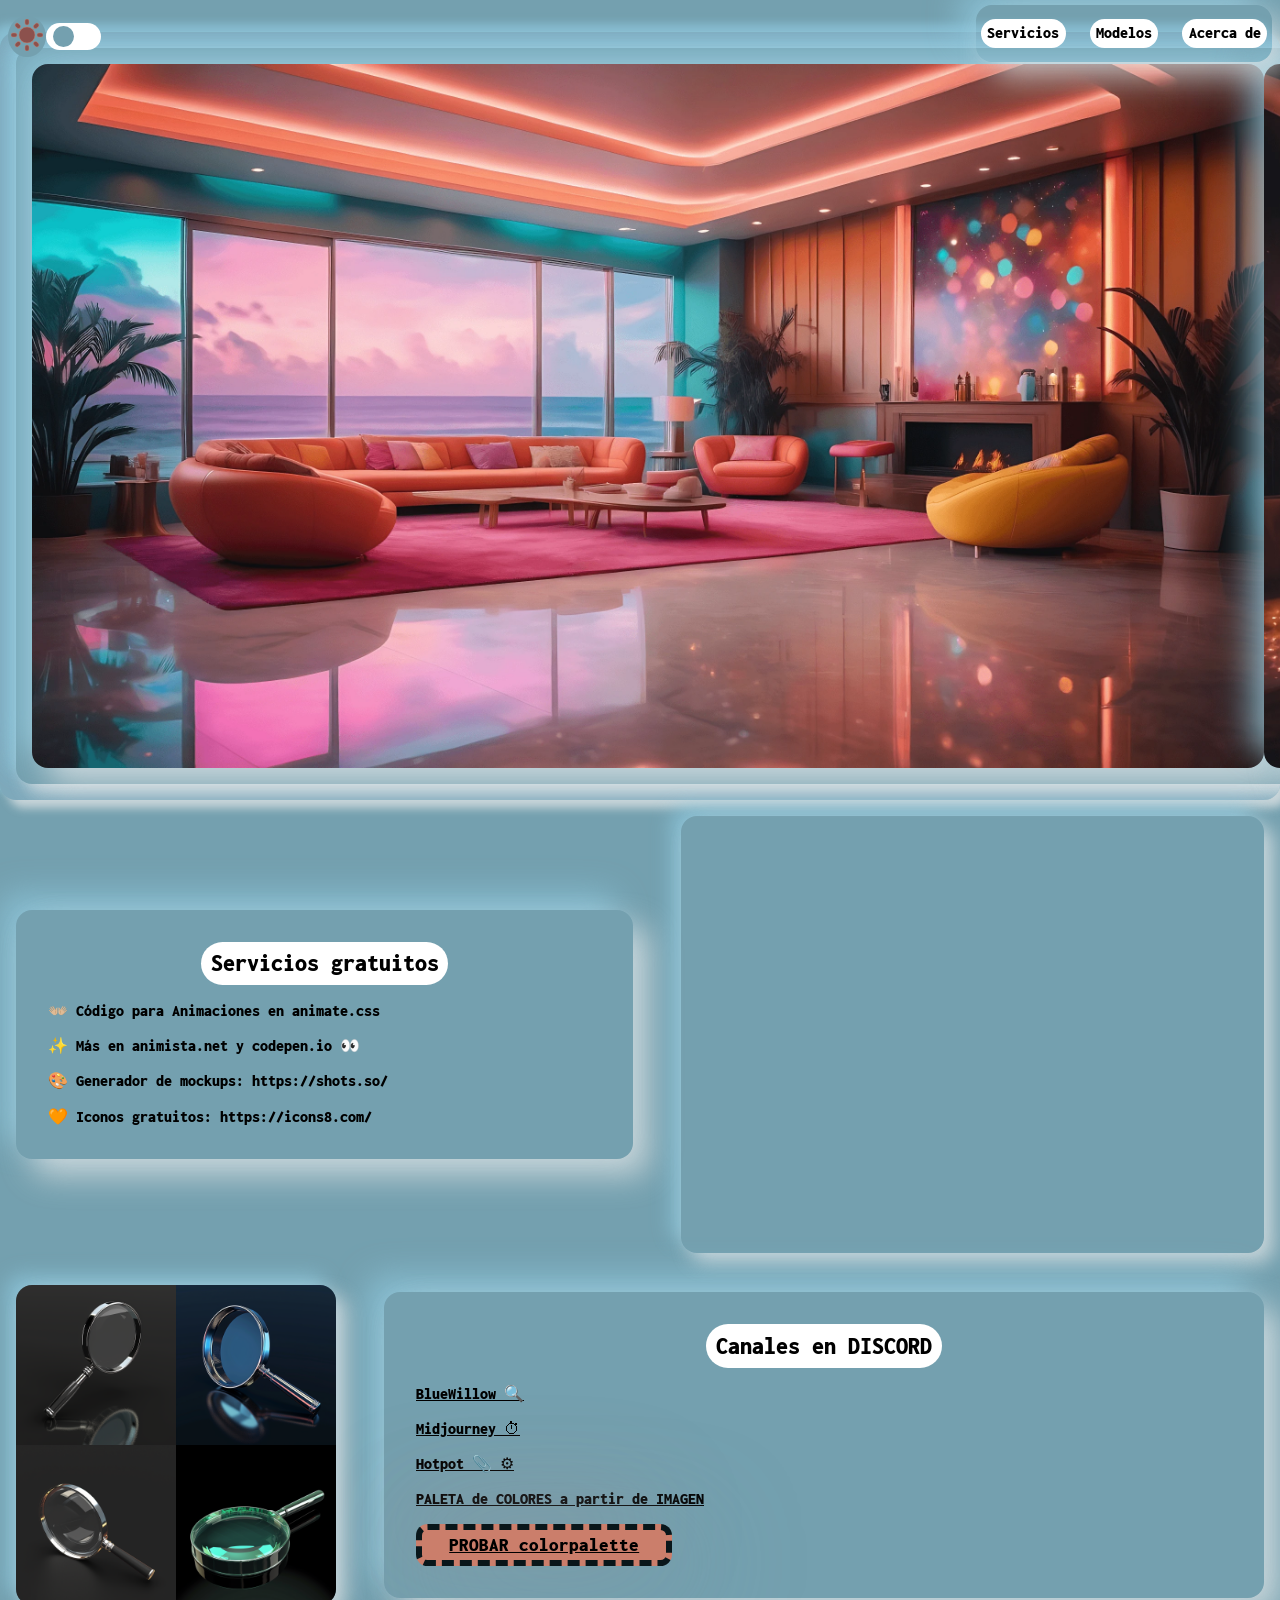
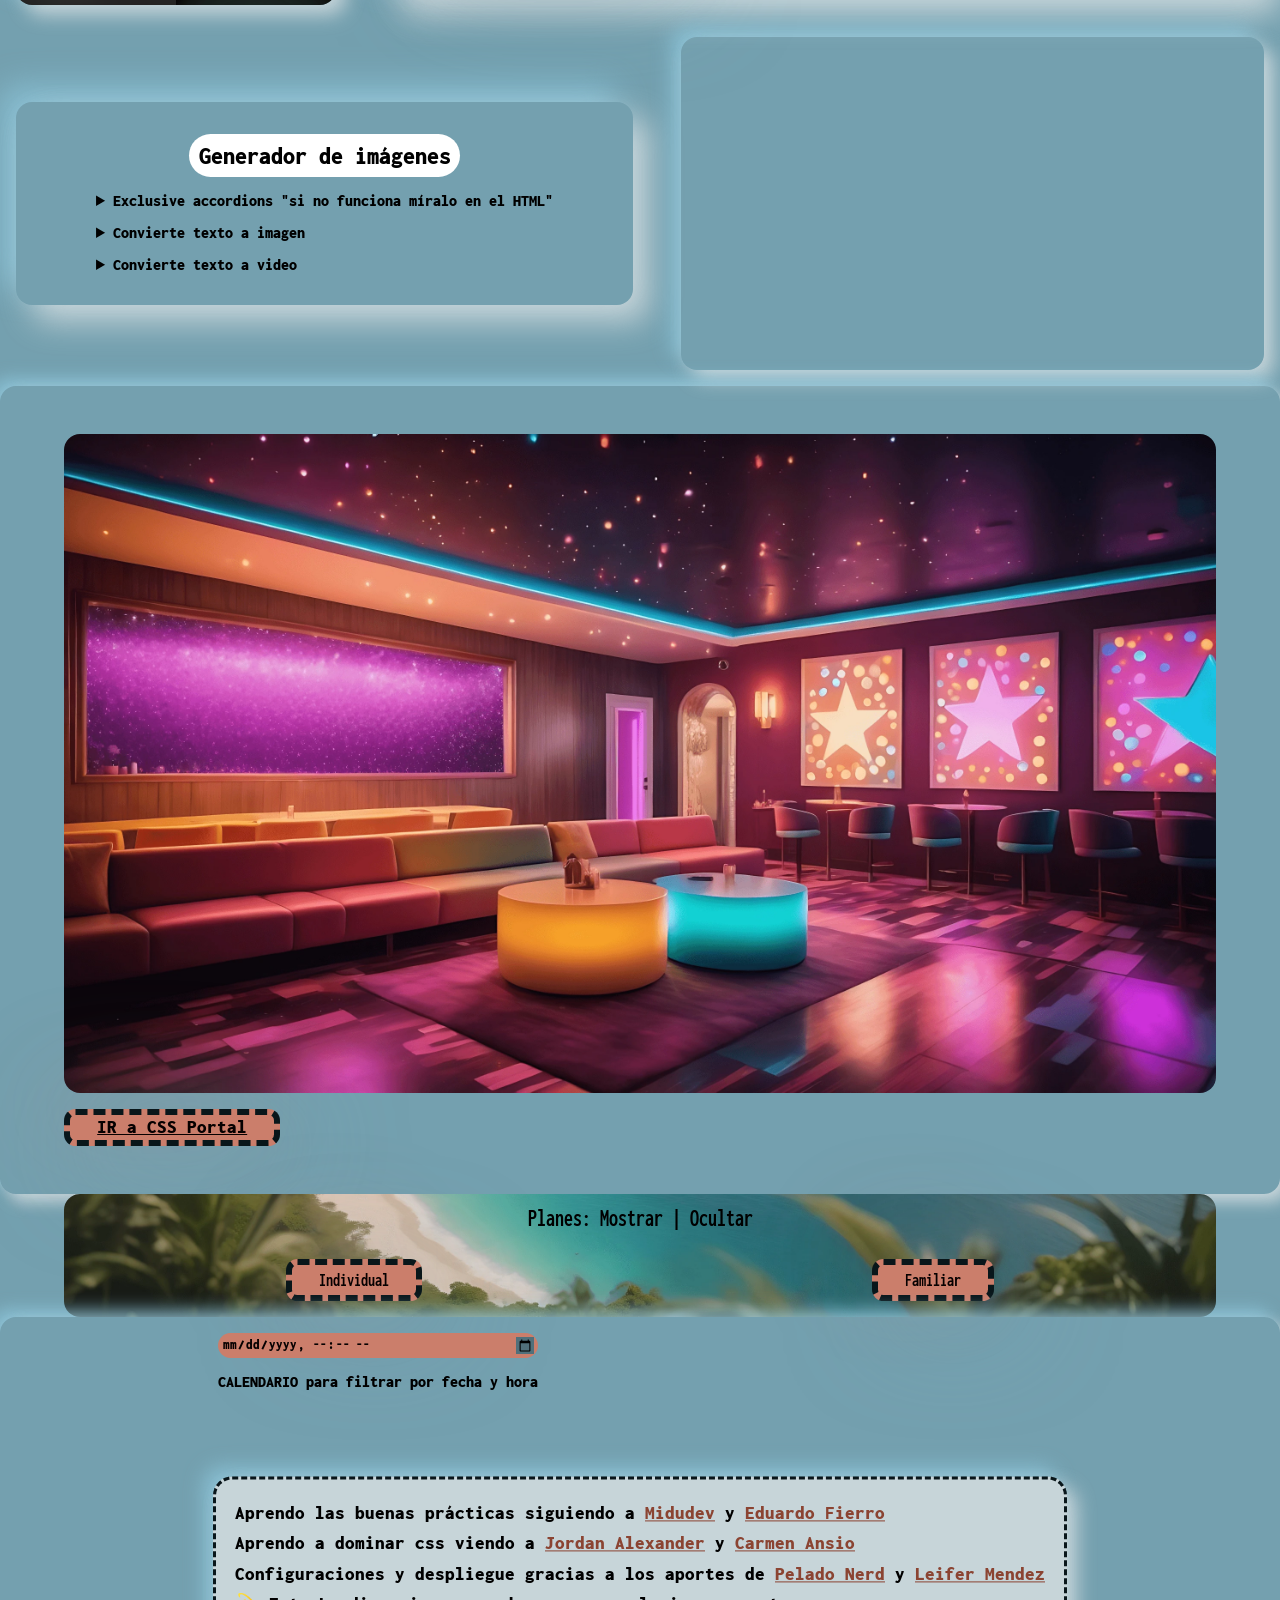
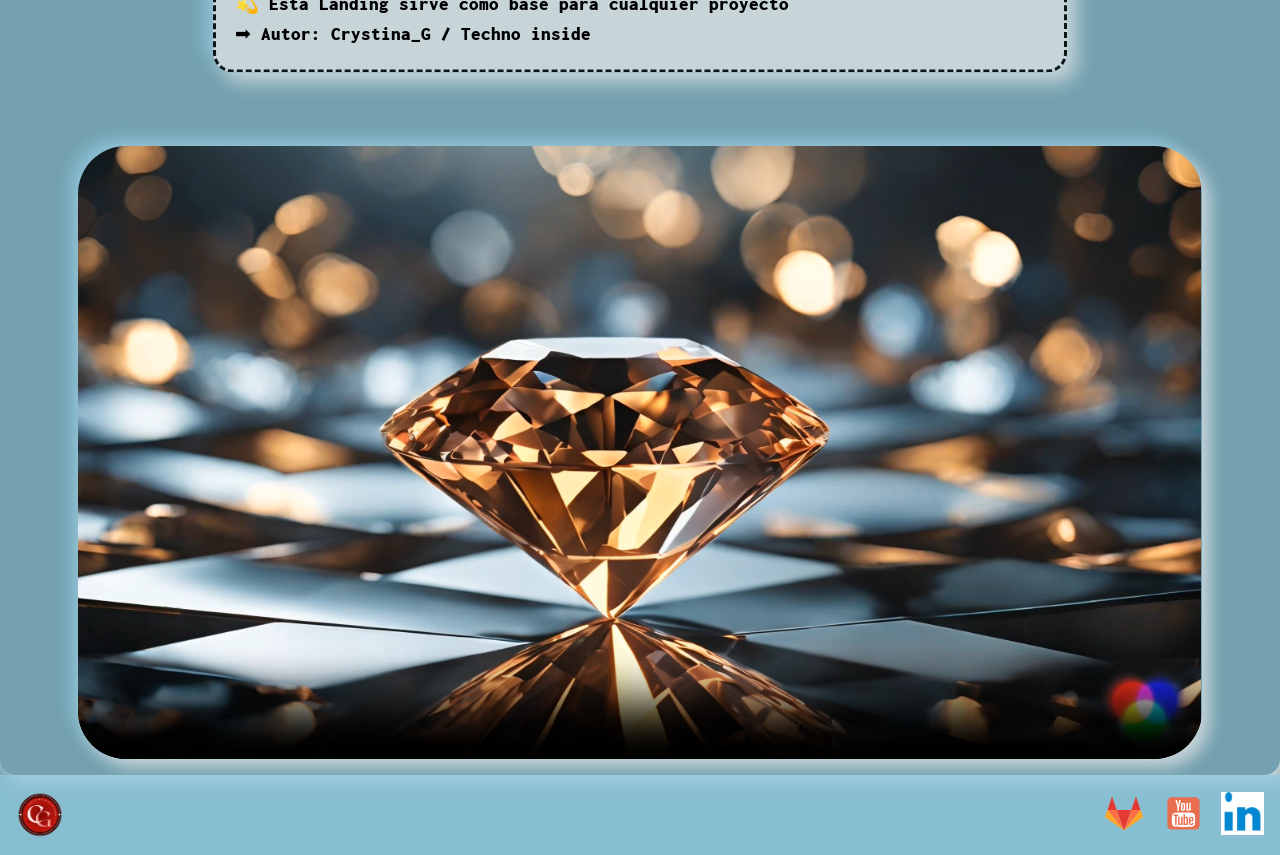
==== public/index.html @ fba21dc2 "cambiando formato de video" ====
<!DOCTYPE html>
<html lang="es" data-theme="light">

<head>
    <meta charset="UTF-8">
    <meta name="viewport" content="width=device-width, initial-scale=1.0">
    <!--Buscar etiquetas meta para visualizaciones en redes sociales-->
    <title>Landing Dockerizada</title>
    <!--Si tienes fuentes que son críticas para el rendimiento de la página,Si estás utilizando fuentes hospedadas en un dominio diferente o proporcionadas por un servicio de CDN,para Fuentes Grandes o Muchas Fuentes: 
    -- AGREGA esta línea con las modificaciones correspondientes:
    <link rel="preload" href="/fonts/Inconsolata-Black.woff2" as="font" type="font/woff2" crossorigin="anonymous">-->
    <link rel="icon" type="image/png" href="./assets/logoCG.png">
    <link rel="stylesheet" href="./css/style.css">
    <script>
        const storageTheme = localStorage.getItem('theme');
        const systemColorScheme = window.matchMedia('(prefers-color-scheme: dark)').matches ? 'dark' : 'light';

        const newTheme = localStorage.getItem('theme') || (window.matchMedia('(prefers-color-scheme: dark)').matches ? 'dark' : 'light');

        document.documentElement.setAttribute('data-theme', newTheme);
    </script>
</head>

<body>
    <header class="header">
        <main class="theme">
            <div class="main">
                <figure class="main__light">
                    <img id="sun" src="./assets/sun.svg" alt="Modo claro">
                </figure>
                <figure class="main__dark">
                    <img id="moon" src="./assets/moon.svg" alt="Modo oscuro">
                </figure>
            </div>
            <div class="main__switcher">
                <input type="checkbox" class="main__check">
                <div class="main__option"></div>
            </div>
        </main>
        <input type="checkbox" name="Menu" id="menu-button-check">
        <label for="menu-button-check">≡</label>
        <nav class="menu">
            <ul class="menu-lateral">
                <li class="menu-lateral__item">
                    <a href="#servicios" class="nav__link">Servicios</a>
                </li>
                <li class="menu-lateral__item">
                    <a href="#modelos" class="nav__link">Modelos</a>
                </li>
                <li class="menu-lateral__item">
                    <a href="#creditos" class="nav__link">Acerca de</a>
                </li>
            </ul>
        </nav>
    </header>
    <section class="intro" id="inicio">
        <div class="carrousel">
            <div class="carrousel__container">
                <img src="./assets/salalounge.webp" loading="lazy" title="Foto generada con IA" alt="Foto 1A"
                    class="img">
                <img src="./assets/salalounge1.webp" loading="lazy" title="Foto generada con IA" alt="Foto IA"
                    class="img">
            </div>
        </div>
    </section>
    <section class="servicios" id="servicios">
        <div class="servicios__text">
            <h2 class="servicios__title">Servicios gratuitos</h2>
            <ul class="servicios__ul">
                <li>&#128080;&#127996; Código para Animaciones en animate.css</li>
                <li>&#x2728; Más en animista.net y codepen.io &#128064;</li>
                <li>&#127912; Generador de mockups: https://shots.so/</li>
                <li>&#x1F9E1; Iconos gratuitos: https://icons8.com/</li>
            </ul>
        </div>
        <figure class="servicios__figure">
            <img src="./assets/isla.webp" class="servicios__img" data-animation="appear"
                title="Foto generada con hotpot" alt="Mockup">
        </figure>
    </section>
    <section class="servicios servicios--reverse">
        <div class="servicios__text">
            <h2 class="servicios__title">Canales en DISCORD</h2>
            <ul class="servicios__ul">
                <li class="servicios__li"><a href="https://discord.gg/EYY7yMsk" target="_blank"
                        rel="noopener noreferrer">BlueWillow &#x1F50D;</a></li>
                <li class="servicios__li"><a href="http://discord.gg/midjourney" target="_blank"
                        rel="noopener noreferrer">Midjourney &#x23F1;</a></li>
                <li class="servicios__li"><a href="http://hotpot.ai/art-generator" target="_blank"
                        rel="noopener noreferrer">Hotpot &#x1F4CE; &#x2699;</a></li>
                <li class="deco__li">PALETA de COLORES a partir de IMAGEN</li>
                <button class="servicios__li planes__boton"><a href="https://colorpalette.imageonline.co/es/"
                        target="_blank">PROBAR
                        colorpalette</a></button>
            </ul>
        </div>
        <figure class="servicios__figure reducida">
            <img src="assets/lupa.webp" class="servicios__img" data-animation="up" alt="Lounge site">
            <figcaption class="tooltip-text">Imagen generada con BlueWillow</figcaption>
        </figure>
    </section>
    <section class="servicios">
        <div class="servicios__text">
            <h2 class="servicios__title">Generador de imágenes</h2>
            <!--details:name es soportado a partir de Chrome 120, Opera 106, Android 120 y otros que puedes consultar en "Can I use"-->
            <div class="exclusive">
                <details name="ia">
                    <summary>Exclusive accordions "si no funciona míralo en el HTML"</summary>
                    Chequear compatibilidad en <br> https://caniuse.com/?search=details%20%3D%20name
                </details>
                <details name="ia">
                    <summary>Convierte texto a imagen</summary>
                    con https://wepik.com/es/ (Créditos limitados en plan free)
                </details>
                <details name="ia">
                    <summary>Convierte texto a video</summary>
                    con InVideo (NO tiene buena compatibilidad con Firefox)
                </details>
            </div>
        </div>
        <figure class="servicios__figure">
            <img src="assets/salalounge3.webp" class="servicios__img" data-animation="show"
                title="Foto generada con wepik" alt="Tramites">
        </figure>
    </section>
    <section class="self" id="modelos">
        <div class="self__grid">
            <img src="assets/salalounge2.webp" alt="Imagen creada con wepik">
            <p class="self__text">CSS Portal es un recurso para generar Clip-Path y lograr un efecto como este</p>
            <p><a class="planes__boton" href="https://www.cssportal.com/css-clip-path-generator/" target="_blank"
                    rel="noopener noreferrer">IR a CSS Portal
                </a></p>
        </div>
    </section>
    <section class="planes" id="planes">
        <h2 class="planes__titulo">Planes: Mostrar | Ocultar</h2>
        <div class="planes__seleccion">
            <button class="planes__boton individual" data-plan="individual"
                title="VER Planes Individuales">Individual</button>
            <button class="planes__boton familiar" data-plan="familiar" title="VER Planes Familiares">Familiar</button>
        </div>
        <div class="planes__contenedor" id="individual">
            <div class="plan">
                <h2 class="plan__titulo">Plan Mínimo</h2>
                <ul class="plan__lista">
                    <li class="plan__item">$XXX</li>
                    <li class="plan__item">Vigencia</li>
                    <li class="plan__item">Ingreso</li>
                </ul>
            </div>
            <div class="plan">
                <h2 class="plan__titulo">Plan Intermedio</h2>
                <ul class="plan__lista">
                    <li class="plan__item">$XXX</li>
                    <li class="plan__item">Vigencia</li>
                    <li class="plan__item">Ingreso</li>
                </ul>
            </div>
        </div>
        <div class="planes__contenedor" id="familiar">
            <div class="plan">
                <h2 class="plan__titulo">Plan A</h2>
                <ul class="plan__lista">
                    <li class="plan__item">$XXX</li>
                    <li class="plan__item">Vigencia</li>
                    <li class="plan__item">Ingreso</li>
                </ul>
            </div>
            <div class="plan">
                <h2 class="plan__titulo">Plan B</h2>
                <ul class="plan__lista">
                    <li class="plan__item">$XXX</li>
                    <li class="plan__item">Vigencia</li>
                    <li class="plan__item">Ingreso</li>
                </ul>
            </div>
        </div>
    </section>
    <section class="creditos" id="creditos">
        <div class="creditos__contenido">
            <label class="fecha"><input type="datetime-local">CALENDARIO para filtrar por fecha y hora</label>
            <ul class="creditos__about">
                <li>Aprendo las buenas prácticas siguiendo a
                    <strong><a href="https://www.youtube.com/@midulive/featured" target="_blank">Midudev</a></strong> y
                    <strong><a href="https://www.youtube.com/@EduardoFierroPro/videos" target="_blank">Eduardo
                            Fierro</a></strong>
                </li>
                <li>Aprendo a dominar css viendo a
                    <strong><a href="https://www.youtube.com/@AlexCGDesign" target="_blank">Jordan
                            Alexander</a></strong> y
                    <strong><a href="https://www.youtube.com/@CarmenAnsio" target="_blank">Carmen Ansio</a></strong>
                </li>
                <li>Configuraciones y despliegue gracias a los aportes de
                    <strong><a href="https://www.youtube.com/@PeladoNerd" target="_blank">Pelado Nerd</a></strong> y
                    <strong><a href="https://www.youtube.com/@LeiferMendez" target="_blank">Leifer Mendez</a></strong>
                </li>
                <li>&#x1F4AB; Esta Landing sirve como base para cualquier proyecto</li>
                <li>&#10145; Autor: Crystina_G / Techno inside</li>
            </ul>
        </div>
        <div class="creditos__video" title="Video creado con IA">
            <video class="video" src="./assets/runway.webm" autoplay controls></video>
        </div>
    </section>
    <footer class="pie">
        <div class="pie__contain">
            <div class="pie__logo">
                <img src="./assets/logoCG.png" alt="logo" title="MiLogo">
            </div>
            <!--Noten como CAMBIA la animación al ejecutarse en FIREFOX y Chrome, compara tiempos de carga, modo claro y oscuro y detección de fuentes entre otros-->
            <div class="pie__text">
                <h2>Ngnix-Docker</h2>
            </div>
            <div class="pie__redes">
                <a href="https://gitlab.com/crystinagonz/layoutbase.git" target="_blank" rel="noopener noreferrer">
                    <img src="./assets/icons8-gitlab.svg" title="VER REPO" alt="gitlab">
                </a>
                <a href="https://www.youtube.com/channel/UCk8LWXwUU3iu9NSj6bPn7zA" target="_blank"
                    rel="noopener noreferrer">
                    <img src="./assets/icons8-youtube.svg" title="Canal" alt="youtube">
                </a>
                <a href="https://www.linkedin.com/in/crystina-g-cristina-gonzalez-9337b0233/" target="_blank"
                    rel="noopener noreferrer">
                    <img src="./assets/icons8-linkedin.gif" title="Perfil" alt="linkedin">
                </a>
            </div>
        </div>
    </footer>
    <script defer src="./js/index.js"></script>
</body>

</html>
---- public/css/style.css ----
@font-face {
  font-display: swap;
  font-family: 'Inconsolata-Black';
  src: url('../fonts/Inconsolata-Black.woff2') format('woff2');
}

@font-face {
  font-display: swap;
  font-family: 'Inconsolata-CondensedBold';
  src: url('../fonts/Inconsolata-CondensedBold.woff2') format('woff2');
}

:root {
  --marcado: #739FAE;
  --boton-color: #020101;
  --boton-background-color: #CB7E6B;
  --boton-gradient-start: #51707b;
  --boton-gradient-end: hsla(195 27% 57% / 20%);
  --boton-box-shadow: 1.25rem 1rem 6.5rem hsl(195 27% 57% / 60%),
    -1.25rem -1.25rem 6.5rem hsl(12 48% 61% / 30%);
  --boton-width: fit-content;
  --boton-padding: .3rem 1.7rem;
  --boton-margin: auto;
  --boton-border-radius: .6em;
  --boton-overflow: hidden;
  --boton-transition: background-position .1s;
  --boton-font-size: 1.2em;
  --boton-font-weight: 900;
  --boton-cursor: pointer;
}

* {
  margin: 0;
  padding: 0;
  border: 0;
  box-sizing: border-box;
  min-width: 0;
}

html {
  scroll-behavior: smooth;
}

@supports (accent-color: var(--marcado)) {
  :root {
    accent-color: var(--marcado);
  }
}

:root[data-theme="dark"] {
  --show-sun: none;
  --show-moon: block;
  --bg-color: hsl(12, 100%, 1%);
  --text-color: hsl(12, 0%, 100%);
  --animation-moon: show 4s alternate infinite both;
  --transform-option: translate(100%);
  --color-switcher: hsl(12, 47%, 37%);
  --color-active: hsl(195, 27%, 57%);
  --borde: hsl(12, 48%, 61%);
  --sombra-ppal: hsl(195 27% 17% / 70%);
  --sombra-sec: hsl(195 47% 17% / 50%);
}

:root[data-theme="light"] {
  --show-sun: block;
  --show-moon: none;
  --bg-color: hsl(195, 27%, 57%);
  --text-color: hsl(12, 0%, 0%);
  --animation-sun: rotate 15s linear infinite;
  --color-switcher: hsla(195, 0%, 100%);
  --color-active: hsl(12, 48%, 61%);
  --borde: hsl(195 47% 7%);
  --sombra-ppal: hsla(195, 0%, 92%, .7);
  --sombra-sec: hsla(195, 55%, 72%, 0.7);
}

body {
  display: flex;
  flex-direction: column;
  font-family: 'Inconsolata-Black';
  font-size: clamp (1rem, 2.5vw, 2rem);
  font-weight: 400;
  line-height: 1em;
  width: 100vw;
  background-color: var(--bg-color);
  color: var(--text-color);
  -webkit-hyphens: auto;
  hyphens: auto;
  font-smooth: always;
  -webkit-font-smoothing: antialiased;
  -moz-osx-font-smoothing: grayscale;
  transition: .5s background-color, color .5s;
  position: relative;
  scrollbar-color: rgba(203, 127, 108, 0.471) hsla(12, 48%, 61%);
  overflow-x: hidden;
}

body::after {
  content: url('https://cdn.pixabay.com/photo/2022/05/04/14/19/network-7174082_1280.png');
  position: fixed;
  bottom: 14rem;
  width: 100%;
  height: 100%;
  /* Evita que el pseudo-elemento interfiera con eventos del ratón */
  pointer-events: none;
  z-index: -2;
  opacity: 0.2;
}

li {
  list-style-type: none;
}

h1,
h2,
h3,
h4 {
  font-family: 'Inconsolata-CondensedBol';
  text-wrap: balance;
  -webkit-hyphens: auto;
  hyphens: auto;
  font-weight: 400;
}

p {
  text-wrap: pretty;
  -webkit-hyphens: auto;
  hyphens: auto;
  font-size: 1rem;
}

::selection {
  background-color: var(--bg-header);
  color: var(--text-color);
}

input,
textarea,
select {
  font-family: inherit;
  -webkit-hyphens: auto;
  hyphens: auto;
  background-color: transparent;
  display: block;
}

/*Buscar efectos de sombras en neumorphism.io*/
.header {
  display: flex;
  justify-content: space-between;
  align-items: center;
  position: fixed;
  width: 100%;
  height: auto;
  z-index: 1;
  padding-top: 1em;
}

.theme {
  display: flex;
  align-items: center;
  justify-content: flex-start;
  max-width: fit-content;
  padding-left: .5em;
  transition: 0.5s;
}

.main {
  display: grid;
  align-content: center;
  background-color: var(--bg-color);
  padding: .2em;
  border-radius: 50%;
  -webkit-border-radius: 50%;
  -moz-border-radius: 50%;
  -ms-border-radius: 50%;
  -o-border-radius: 50%;
}

#sun {
  animation: var(--animation-sun, none);
  transform-box: fill-box;
  transform-origin: center;
  max-width: 2rem;
}

.main__light,
.main__dark {
  display: flex;
  width: 100%;
  margin: 0 auto;
}

.main__light {
  display: var(--show-sun);
}

.main__dark {
  display: var(--show-moon);
}

#moon {
  animation: blink-animation 3s infinite;
  max-width: 2rem;
}

@keyframes blink-animation {
  0% {
    filter: brightness(1);
  }

  50% {
    filter: brightness(1.7);
    -webkit-filter: brightness(1.7);
  }

  100% {
    filter: brightness(1);
  }
}

.main__switcher {
  width: fit-content;
  margin: 0 auto;
  height: auto;
  padding: .2rem .4rem;
  border-radius: 9em;
  background-color: var(--color-switcher);
  display: grid;
  grid-template-columns: 1fr 1fr;
  position: relative;
  -webkit-border-radius: 9em;
  -moz-border-radius: 9em;
  -ms-border-radius: 9em;
  -o-border-radius: 9em;
}

.main__check {
  position: absolute;
  width: 100%;
  height: 100%;
  z-index: 2;
  opacity: 0;
  cursor: pointer;
}

.main__option {
  width: 1.3rem;
  height: 1.3rem;
  background-color: var(--bg-color);
  border-radius: 50%;
  border: var(--border-option);
  transition: transform .3s;
  transform: var(--transform-option, none);
  -webkit-transition: transform .3s;
  -moz-transition: transform .3s;
  -ms-transition: transform .3s;
  -o-transition: transform .3s;
}

@keyframes rotate {
  100% {
    transform: rotate(360deg);
  }
}

@keyframes show {
  0% {
    opacity: 0;
  }

  100% {
    opacity: 1;
  }
}

#menu-button-check {
  display: none;
}

label[for=menu-button-check]:nth-of-type(1) {
  display: none;
}

@media (max-width: 768px) {
  label[for=menu-button-check]:nth-of-type(1) {
    position: absolute;
    right: 0.5em;
    z-index: 4;
    font-size: 2.7em;
    font-family: inherit;
    font-weight: 700;
    display: inline-block;
  }

  label[for=menu-button-check]:nth-of-type(1):hover {
    cursor: pointer;
  }

  #menu-button-check:checked~.menu {
    animation: show-menu linear 0.3s;
    right: 0.5em;
    -webkit-animation: show-menu linear 0.3s;
  }

  #menu-button-check:checked~label[for=menu-button-check]:nth-of-type(1) {
    color: white;
  }

  .menu {
    display: flex;
    animation: hide-menu linear 0.3s;
    width: 100%;
    height: 100%;
    right: -100%;
    top: 0;
    position: fixed;
    align-items: center;
    justify-content: center;
    -webkit-animation: hide-menu linear 0.3s;
  }

  @keyframes show-menu {
    from {
      right: -100%;
      opacity: 0;
    }

    to {
      right: 0;
      opacity: 1;
    }
  }

  @keyframes hide-menu {
    from {
      right: 0;
      opacity: 1;
    }

    to {
      right: -100%;
      opacity: 0;
    }
  }
}

.menu-lateral {
  position: absolute;
  display: flex;
  flex-direction: column;
  align-items: center;
  width: fit-content;
  right: .5em;
  top: 4em;
  list-style: none;
  z-index: 4;
  gap: 1em;
  transition: all .2s ease-in-out;
  border-radius: 1em;
  padding: .3rem;
  box-shadow: 1em 1em 2em var(--sombra-ppal), -1em -1em 2em var(--sombra-sec), inset 0 0 0 transparent, inset 0 0 0 transparent;
  font-family: inherit;
}

.checkbox__hack:checked~.menu-lateral {
  display: flex;
}

.nav__link {
  color: var(--text-color);
  background-color: var(--color-switcher);
  text-decoration: none;
  padding: .4em;
  border-radius: 1em;
  display: flex;
  height: fit-content;
  -webkit-border-radius: 1em;
  -moz-border-radius: 1em;
  -ms-border-radius: 1em;
  -o-border-radius: 1em;
  transition: all .2s ease-in-out;
  -webkit-transition: all .2s ease-in-out;
  -moz-transition: all .2s ease-in-out;
  -ms-transition: all .2s ease-in-out;
  -o-transition: all .2s ease-in-out;
}

.nav__link:hover {
  background-color: var(--bg-color);
}

@media (min-width: 768px) {
  .menu {
    display: inline-block;
    width: 00%;
  }

  .menu-lateral {
    flex-direction: row;
    justify-content: flex-end;
    width: fit-content;
    height: 100%;
    gap: 1.5em;
    top: .3em;
    right: .5em;
  }

  .menu-lateral__item {
    display: inline-block;
  }
}

.intro {
  display: flex;
  justify-content: center;
  align-items: center;
  padding-top: 1em;
  animation: up .8s ease-in;
}

@keyframes up {
  0% {
    opacity: 0;
  }

  100% {
    opacity: 1;
  }
}

.carrousel {
  position: relative;
  max-width: 100%;
  top: 1em;
  height: fit-content;
  padding: 1em;
  color: var(--text-color);
  transition: all 0.4s ease;
  border-radius: 1em;
  background-color: rgba(179, 214, 249, 0.169);
  box-shadow: .5em .5em .6em var(--sombra-ppal), -.5em -.5em .6em var(--sombra-sec), inset 0 0 0 transparent, inset 0 0 0 transparent;
  overflow: hidden;
  z-index: -1;
  margin-bottom: 1rem;
}

.carrousel__container {
  width: 200%;
  display: flex;
  flex-flow: row nowrap;
  justify-content: space-between;
  align-items: center;
  color: var(--text-color);
  transition: all 0.4s ease;
  border-radius: 1em;
  background-color: var(--bg-color);
  box-shadow: .5em .5em 1em var(--sombra-ppal), -.5em -.5em 1em var(--sombra-sec), inset 0 0 0 transparent, inset 0 0 0 transparent;
  padding: 1em;
  transition: all 0.5s ease ease-in-out;
  animation: desplazamiento 6s infinite;
  -webkit-animation: desplazamiento 6s infinite;
  -webkit-transition: all 0.5s ease ease-in-out;
  -moz-transition: all 0.5s ease ease-in-out;
  -ms-transition: all 0.5s ease ease-in-out;
  -o-transition: all 0.5s ease ease-in-out;
}

@keyframes desplazamiento {
  0% {
    transform: translateX(0%);
  }

  100% {
    transform: translateX(-50%);
    /* Desplazamiento del 50% para mostrar la segunda imagen */
  }
}

.carrousel .img {
  width: calc(100% / 2 - 2em);
  min-height: 10vh;
  color: var(--text-color);
  transition: all 0.4s ease;
  border-radius: 1em;
  background-color: var(--bg-color);
  box-shadow: 1em 1em 2em var(--sombra-ppal), -1em -1em 2em var(--sombra-sec), inset 0 0 0 transparent, inset 0 0 0 transparent;
  flex: 0 0 50%;
}

.servicios {
  display: flex;
  flex-direction: column;
  justify-content: center;
  align-items: center;
  color: var(--text-color);
  transition: all 0.4s ease;
  border-radius: 1em;
  padding: 1em;
  height: 100%;
  width: 100%;
  margin: 0 auto;
  gap: 1rem;
}

.servicios__text {
  display: flex;
  flex-direction: column;
  align-items: center;
  color: var(--text-color);
  transition: all 0.4s ease;
  border-radius: 1em;
  background-color: var(--bg-color);
  box-shadow: 1em 1em 2em var(--sombra-ppal), -1em -1em 2em var(--sombra-sec), inset 0 0 0 transparent, inset 0 0 0 transparent;
  padding: 2rem;
  gap: 1rem;
  width: 100%;
  height: fit-content;
}

.servicios__title {
  background-color: var(--color-switcher);
  padding: .6rem;
  text-align: center;
  font-family: inherit;
  border-radius: 1em;
  line-height: 1em;
  -webkit-border-radius: 1em;
  -moz-border-radius: 1em;
  -ms-border-radius: 1em;
  -o-border-radius: 1em;
}

.servicios__ul {
  display: flex;
  flex-direction: column;
  justify-content: center;
  gap: .9em;
  text-wrap: pretty;
  width: 100%;
  line-height: 1.3em;
  margin: 0 auto;
}

.servicios__li a {
  color: var(--text-color);
}

.deco__li {
  text-decoration: underline;
}

.reducida {
  max-width: 20rem;
  display: inline-block;
  position: relative;
  justify-self: center;
}

.tooltip-text {
  display: none;
  position: absolute;
  background-color: var(--marcado);
  color: var(--boton-color);
  font-weight: var(--boton-font-weight);
  padding: .3rem;
  border-radius: 1em;
  -webkit-border-radius: 1em;
  -moz-border-radius: 1em;
  -ms-border-radius: 1em;
  -o-border-radius: 1em;
  top: 9rem;
}

.reducida:hover {
  .tooltip-text {
    display: block;
  }
}

.exclusive {
  display: flex;
  flex-direction: column;
  gap: 1em;
}

details {
  display: flex;
  line-height: 1em;
  border-radius: 1em;
  -webkit-border-radius: 1em;
  -moz-border-radius: 1em;
  -ms-border-radius: 1em;
  -o-border-radius: 1em;
  transition: all .3s ease-in-out;
  -webkit-transition: all .3s ease-in-out;
  -moz-transition: all .3s ease-in-out;
  -ms-transition: all .3s ease-in-out;
  -o-transition: all .3s ease-in-out;
}

details[open] {
  box-shadow: 0.6em 0.6em 1.2em var(--sombra-ppal), -0.6em -0.6em 1.2em var(--sombra-sec), inset 0 0 0 transparent, inset 0 0 0 transparent;
}

details[close] {
  box-shadow: 1.2em 0.6em 0.6em var(--sombra-ppal), -1.2em -0.6em 0.6em var(--sombra-sec), inset 0 0 0 transparent, inset 0 0 0 transparent;
}

.servicios__figure {
  display: flex;
  justify-content: center;
  align-items: center;
  width: 100%;
  height: fit-content;
  transition: all 0.4s ease;
  border-radius: 1em;
  box-shadow: 0.6em 0.6em 1.2em var(--sombra-ppal), -0.6em -0.6em 1.2em var(--sombra-sec), inset 0 0 0 transparent, inset 0 0 0 transparent;
}

.servicios__img {
  width: 100%;
  display: flex;
  justify-self: center;
  border-radius: 1em;
}

[data-animation="appear"] {
  opacity: 0;
  transform: translateY(100deg);
  transition: .3s ease-in .3s;
  --opacity: 1;
  --transform: translateY(0);
  -webkit-transform: translateY(100deg);
  -moz-transform: translateY(100deg);
  -ms-transform: translateY(100deg);
  -o-transform: translateY(100deg);
  -webkit-transition: .3s ease-in .3s;
  -moz-transition: .3s ease-in .3s;
  -ms-transition: .3s ease-in .3s;
  -o-transition: .3s ease-in .3s;
}

[data-animation="show"] {
  opacity: 0;
  transform: scale(0);
  transition: .3s ease-in .3s;
  --opacity: 1;
  --transform: scale(1);
  -webkit-transition: .3s ease-in .3s;
  -moz-transition: .3s ease-in .3s;
  -ms-transition: .3s ease-in .3s;
  -o-transition: .3s ease-in .3s;
}

[data-animation="up"] {
  opacity: 0;
  transform: translateY(100%);
  transition: .3s ease-in .3s;
  --opacity: 1;
  --transform: translateY(0);
  -webkit-transition: .3s ease-in .3s;
  -moz-transition: .3s ease-in .3s;
  -ms-transition: .3s ease-in .3s;
  -o-transition: .3s ease-in .3s;
}

.unset {
  opacity: var(--opacity);
  transform: var(--transform);
}

@media (min-width: 780px) {
  .servicios {
    flex-direction: row;
    gap: 3rem;
  }

  .servicios__figure {
    max-width: 50%;
  }

  .servicios--reverse {
    flex-direction: row-reverse;
  }

  .reducida {
    max-width: 20em;
  }
}

.self {
  transition: all 0.4s ease;
  border-radius: 1em;
  box-shadow: .5em .5em 1em var(--sombra-ppal), -.5em -.5em 1em var(--sombra-sec), inset 0 0 0 transparent, inset 0 0 0 transparent;

}

.self__grid {
  display: grid;
  grid-template-columns: 1fr;
  grid-template-rows: 1fr;
  min-height: 60%;
  max-width: 90%;
  margin: 3em auto;
}

.self__grid:hover .self__text {
  clip-path: circle(150% at top left);
}

.self__grid img {
  width: 100%;
  grid-column: 1/2;
  grid-row: 1/2;
  border-radius: 1em;
  -webkit-border-radius: 1em;
  -moz-border-radius: 1em;
  -ms-border-radius: 1em;
  -o-border-radius: 1em;
}

.self__grid p {
  margin-top: 1em;
}

.self__text {
  grid-column: 1/2;
  grid-row: 1/2;
  line-height: 1.3em;
  padding: 0 2.7em;
  background-color: var(--sombra-ppal);
  display: grid;
  place-items: center;
  clip-path: circle(0 at top left);
  transition: clip-path .6s;
  -webkit-transition: clip-path .6s;
  -moz-transition: clip-path .6s;
  -ms-transition: clip-path .6s;
  -o-transition: clip-path .6s;
}

@media (min-width: 577px) {
  .self__text {
    font-size: 1.9em;
  }
}

.planes {
  display: grid;
  grid-template-rows: 1fr;
  grid-template-columns: auto;
  justify-items: center;
  gap: 1em;
  font-family: 'Inconsolata-CondensedBold';
  font-size: inherit;
  color: #000;
  transition: all 0.4s ease;
  border-radius: 1em;
  background-image: url(../assets/isla0.webp);
  background-position: bottom;
  background-size: cover;
  width: 90%;
  height: auto;
  padding-bottom: 1em;
  margin: 0 auto;
}

.planes__titulo {
  padding: .7rem;
  line-height: 1.1;
  font-family: inherit;
}

.planes__seleccion {
  display: flex;
  justify-content: space-around;
  align-items: center;
  width: 100%;
  gap: .3em;
  margin: 0 auto;
}

.planes__boton {
  display: block;
  border-radius: var(--boton-border-radius);
  border: 6px dashed var(--borde);
  background-color: var(--boton-background-color);
  box-shadow: var(--boton-box-shadow);
  width: var(--boton-width);
  padding: var(--boton-padding);
  overflow: var(--boton-overflow);
  color: #060000;
  font-family: inherit;
  font-size: var(--boton-font-size);
  font-weight: var(--boton-font-weight);
  transition: var(--boton-transition);
  cursor: var(--boton-cursor);
}

.planes__boton:hover {
  background: linear-gradient(to right, var(--boton-gradient-start) 0%, var(--boton-gradient-end) 100%);
  background-size: 200% 100%;
  background-position: -100% 0;
  color: var(--boton-color);
}

.planes__boton:hover::after {
  background-position: 100% 0;
}

.planes__contenedor {
  display: grid;
  grid-template-rows: 1fr;
  grid-template-columns: auto;
  width: 100%;
  gap: .6em;
  display: none;
}

.plan {
  display: grid;
  grid-template-columns: auto;
  place-self: center;
  justify-items: center;
  padding: 1rem;
  transition: all 0.4s ease;
  border-radius: 1em;
}

.plan__titulo {
  margin-bottom: 1em;
  font-family: inherit;
}

.plan__lista {
  display: flex;
  flex-direction: column;
  list-style-type: none;
  padding: 1em;
  margin-bottom: 1rem;
  background-color: var(--boton-background-color);
  border-radius: 1em;
  -webkit-border-radius: 1em;
  -moz-border-radius: 1em;
  -ms-border-radius: 1em;
  -o-border-radius: 1em;
}

.plan__item {
  margin-bottom: .5rem;
}

.plan__desplegable {
  display: none;
  line-height: 1em;
  padding: .7rem;
}

@media (min-width: 780px) {
  .planes__contenedor {
    grid-template-columns: repeat(auto-fill, minmax(1fr, 18.75rem));
    gap: 1em;
    justify-items: center;
    align-items: center;
  }

  .planes__titulo {
    font-size: 1.5em;
  }

  .plan__titulo {
    font-size: 1.3em;
  }
}

.creditos {
  display: grid;
  grid-template-rows: auto auto;
  grid-template-columns: 1fr;
  justify-items: center;
  gap: 1rem;
  width: 100%;
  color: var(--text-color);
  transition: all 0.4s ease;
  border-radius: 1em;
  background-color: transparent;
  box-shadow: .5em .5em 1em var(--sombra-ppal), -.5em -.5em 1em var(--sombra-sec), inset 0 0 0 transparent, inset 0 0 0 transparent;
  margin: 0 auto;
  padding: 1rem;
}

.creditos__contenido {
  order: 1;
  position: relative;
  display: grid;
  grid-template-rows: 1fr 1fr;
  gap: .3em;
  justify-items: center;
  height: fit-content;
}

.fecha {
  display: flex;
  flex-direction: column;
  justify-self: start;
  color: var(--text-color);
  text-wrap: balance;
  line-height: 1em;
  padding: 0 .3em;
  border-radius: 1em;
  -webkit-border-radius: 1em;
  -moz-border-radius: 1em;
  -ms-border-radius: 1em;
  -o-border-radius: 1em;
}

.fecha input[type="datetime-local"] {
  color: #060000;
  background-color: var(--boton-background-color);
  padding: .3em;
  margin-bottom: 16px;
  border-radius: 1em;
  -webkit-border-radius: 1em;
  -moz-border-radius: 1em;
  -ms-border-radius: 1em;
  -o-border-radius: 1em;
}

/*Según el navegador puede funcionar o no*/
input[type="datetime-local"]::-webkit-calendar-picker-indicator {
  background-color: var(--boton-gradient-start);
}

.creditos__about {
  display: flex;
  flex-flow: column nowrap;
  justify-content: start;
  text-wrap: pretty;
  line-height: 1.9rem;
  font-family: 'Inconsolata-Black';
  font-size: 1.2em;
  padding: 1em;
  border-radius: 1em;
  border: 3px dashed var(--borde);
  transform: translateY(-5em);
  -webkit-transform: translateY(-3em);
  -moz-transform: translateY(-5em);
  -ms-transform: translateY(-5em);
  -o-transform: translateY(-5em);
  background-color: var(--sombra-ppal);
  box-shadow: .5em .5em 1em var(--sombra-ppal), -.5em -.5em 1em var(--sombra-sec), inset 0 0 0 transparent, inset 0 0 0 transparent;
  -webkit-border-radius: 1em;
  -moz-border-radius: 1em;
  -ms-border-radius: 1em;
  -o-border-radius: 1em;
}

.creditos__about a {
  color: hsl(12, 47%, 37%);
  font-size: 1.26;
}

.creditos__video {
  order: 2;
  display: flex;
  max-width: 90%;
}

.video {
  display: flex;
  width: 100%;
  border-radius: 3em;
  -webkit-border-radius: 3em;
  -moz-border-radius: 3em;
  -ms-border-radius: 3em;
  -o-border-radius: 3em;
  box-shadow: .5em .5em 1em var(--sombra-ppal), -.5em -.5em 1em var(--sombra-sec), inset 0 0 0 transparent, inset 0 0 0 transparent;
}

.pie {
  display: flex;
  max-width: 100vw;
  background-color: var(--sombra-sec);
}

.pie__contain {
  display: flex;
  width: 100%;
  justify-content: space-between;
  align-items: center;
  color: var(--text-color);
  padding: 1em;
}

.pie__logo {
  display: flex;
  justify-content: start;
  align-items: center;
  width: 100%;
  height: auto;
}

.pie__logo img {
  display: flex;
  max-width: 3rem;
}

.pie__text {
  display: flex;
  align-items: center;
  justify-content: center;
  background-image: url(https://media1.giphy.com/media/3oEdv5ShMCqf2s2NgI/giphy.gif?cid=ecf05e47i0x9fvwkubwn3cvw7c6svmui6bkphxadylblprie&ep=v1_gifs_related&rid=giphy.gif&ct=g);
  background-size: cover;
  background-position: bottom;
  color: transparent;
  background-clip: text;
  -moz-background-clip: text;
  -webkit-background-clip: text;
  width: 100%;
  height: fit-content;
  line-height: 1.6em;
}

.pie__text h2 {
  display: flex;
  align-self: center;
  justify-self: flex-start;
  font-family: inherit;
  font-size: 1.6em;
  font-weight: 900;
  width: 12ch;
  /*Ancho según número de caracteres*/
}

.pie__redes {
  display: flex;
  width: 100%;
  justify-content: end;
  align-items: flex-end;
  gap: 1em;
}

.pie__redes img {
  width: 100%;
  max-width: 2.7rem;
  height: auto;
}

@media screen and (min-width:780px) {
  .pie__text {
    line-height: 3em;
  }
}
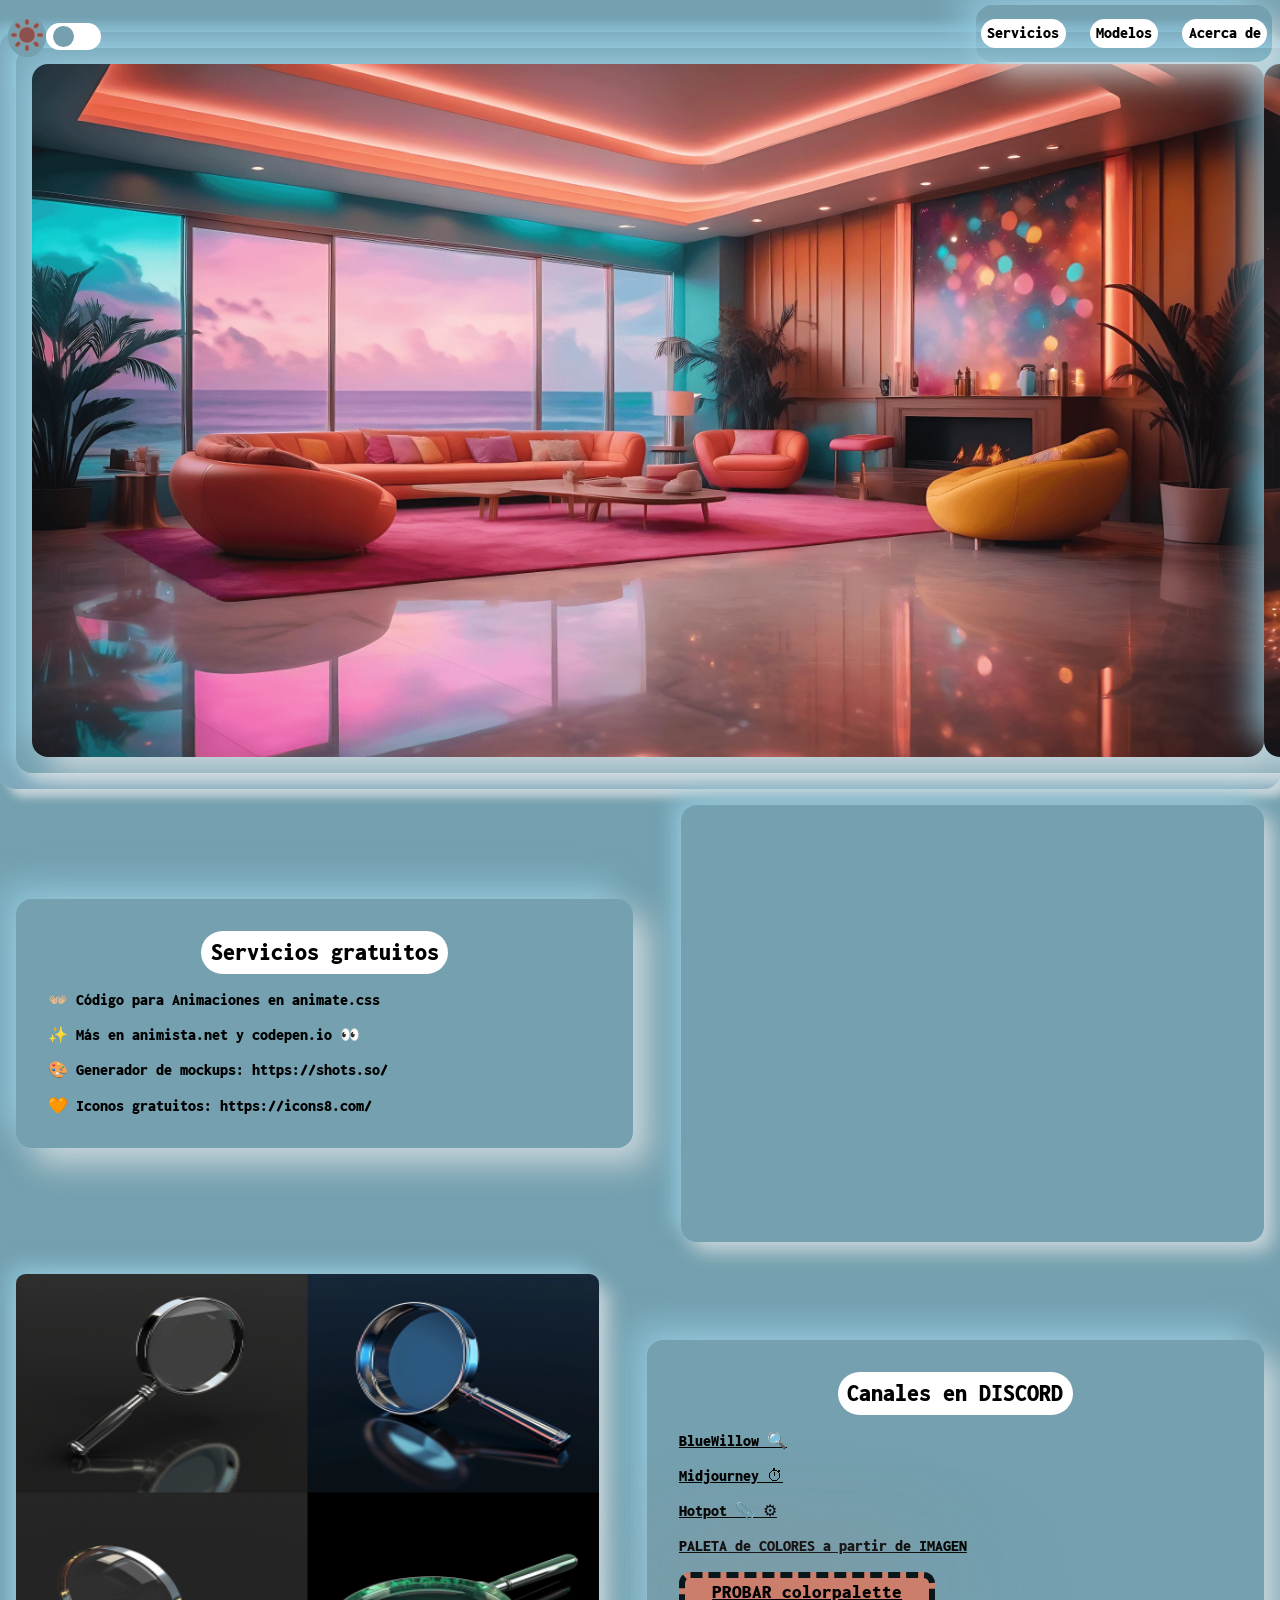
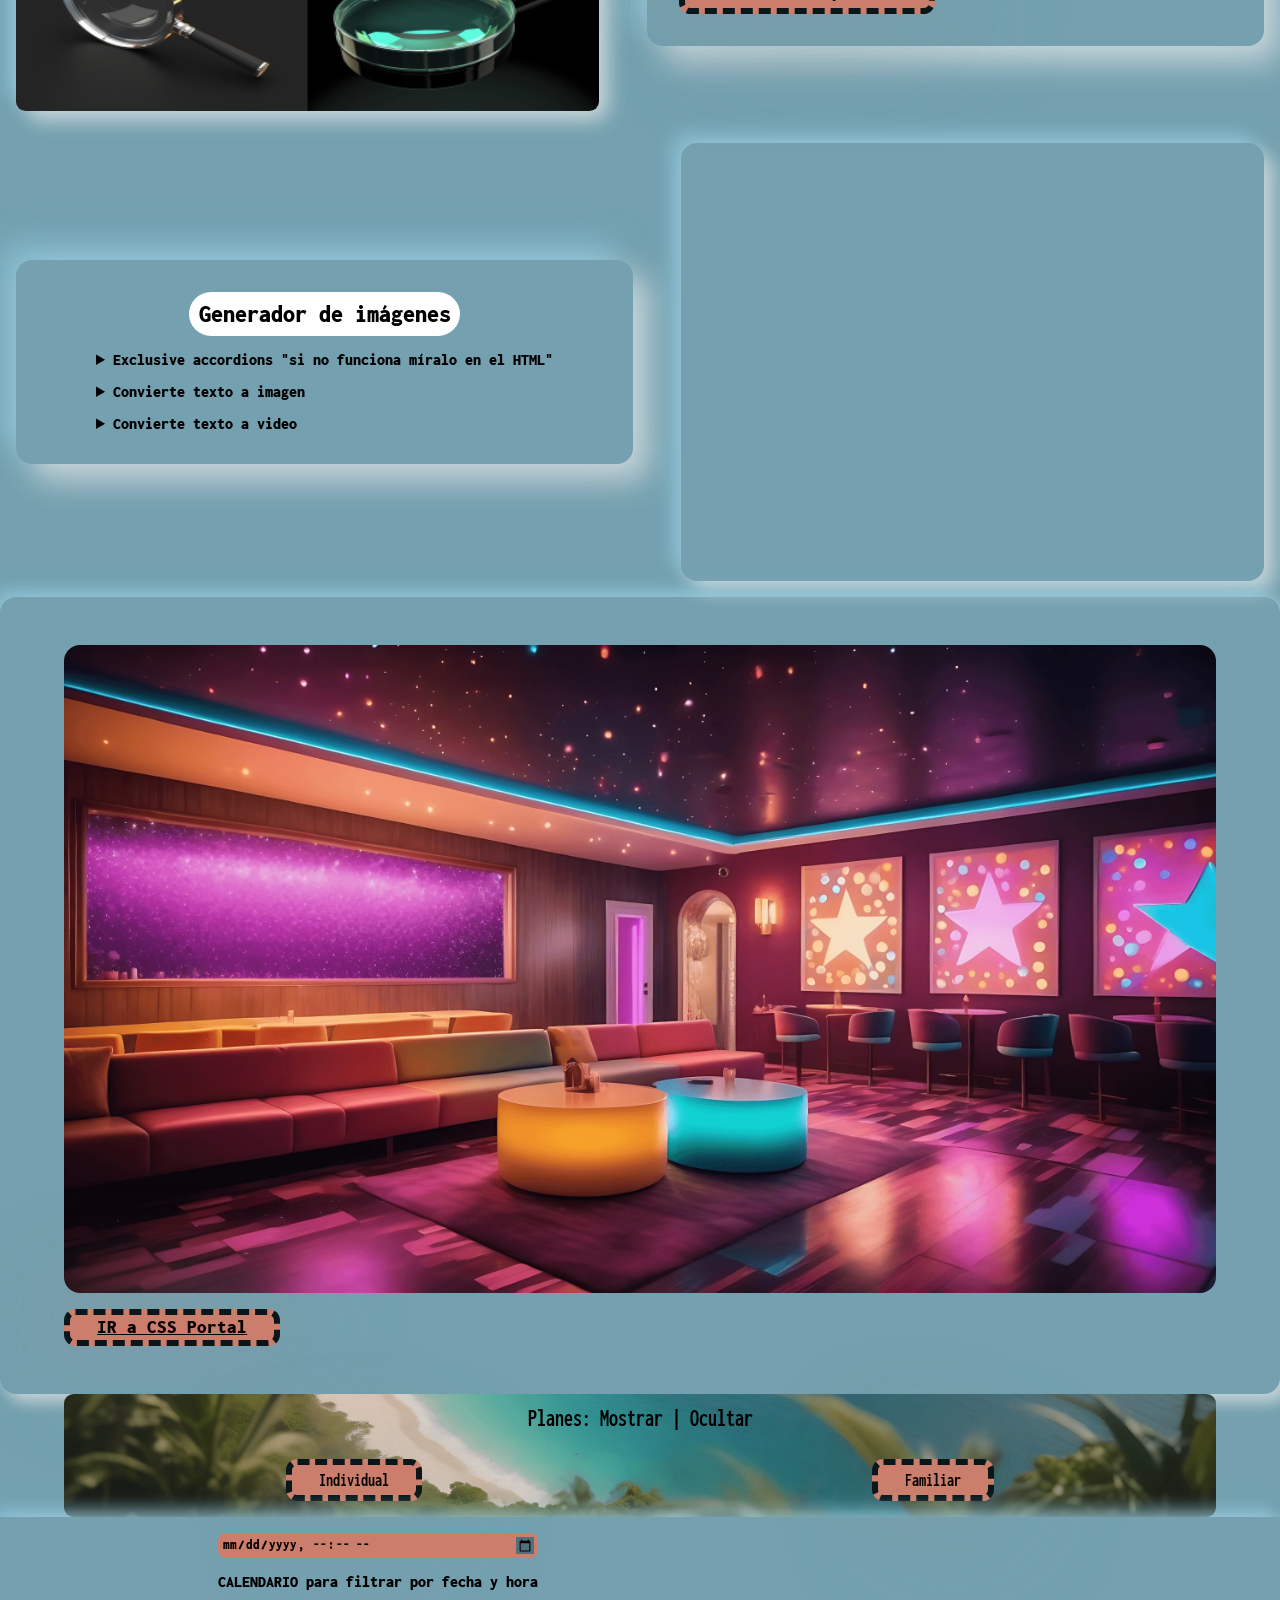
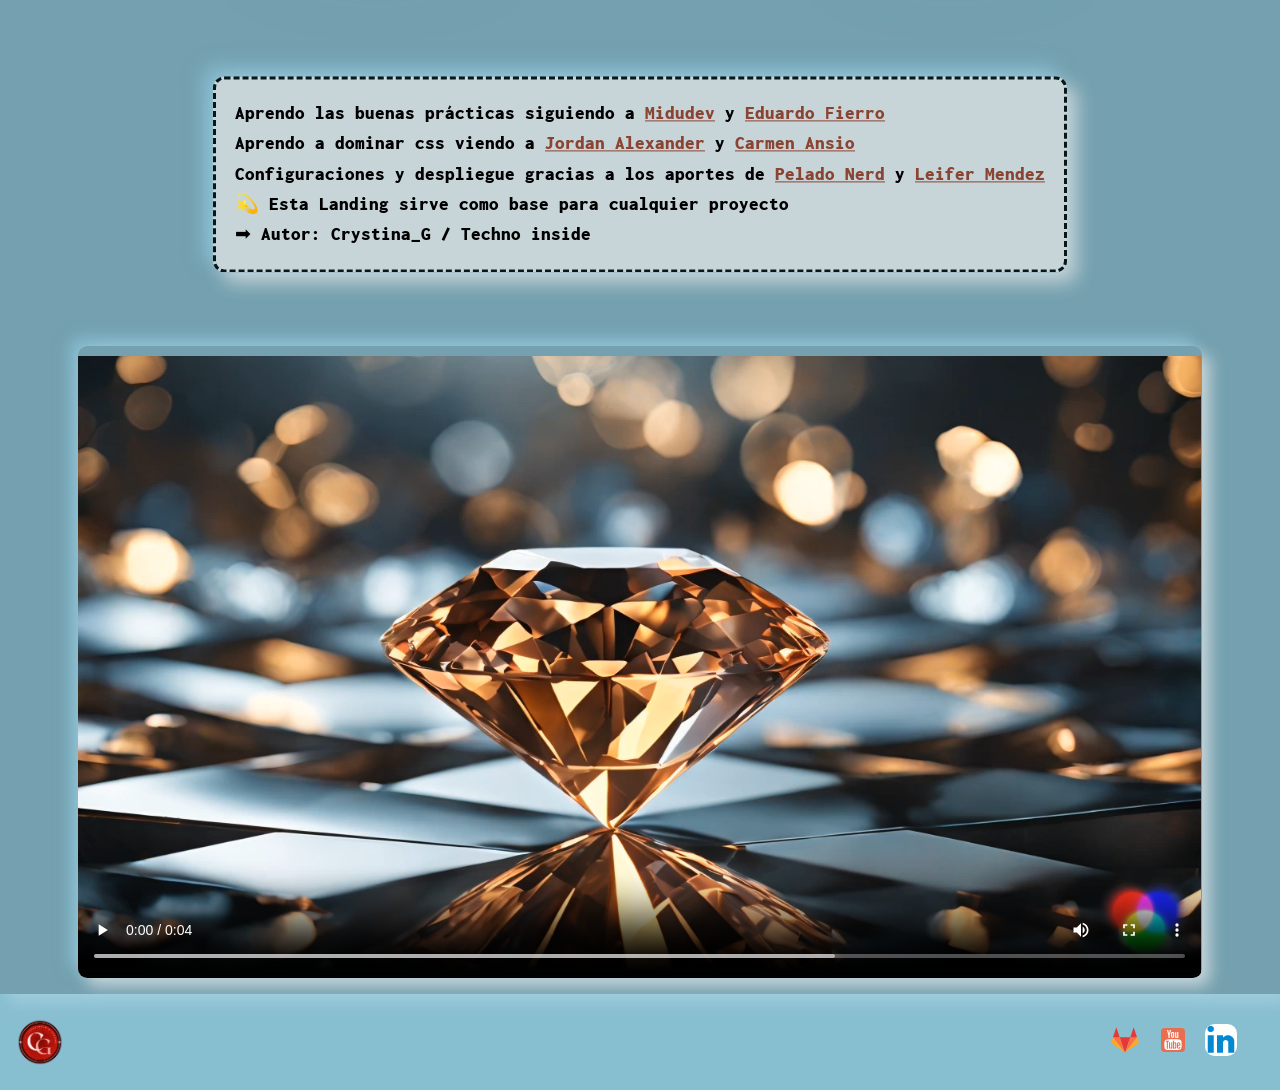
==== commit 556dde28: "optimizacion de img" ====
--- a/public/index.html
+++ b/public/index.html
@@ -33,7 +33,8 @@
                 </figure>
             </div>
             <div class="main__switcher">
-                <input type="checkbox" class="main__check">
+                <input type="checkbox" id="themeSwitch" class="main__check">
+                <label for="themeSwitch" class="main__label"></label>
                 <div class="main__option"></div>
             </div>
         </main>
@@ -74,7 +75,7 @@
             </ul>
         </div>
         <figure class="servicios__figure">
-            <img src="./assets/isla.webp" class="servicios__img" data-animation="appear"
+            <img src="./assets/isla.webp" loading="lazy" class="servicios__img" data-animation="appear"
                 title="Foto generada con hotpot" alt="Mockup">
         </figure>
     </section>
@@ -89,13 +90,13 @@
                 <li class="servicios__li"><a href="http://hotpot.ai/art-generator" target="_blank"
                         rel="noopener noreferrer">Hotpot &#x1F4CE; &#x2699;</a></li>
                 <li class="deco__li">PALETA de COLORES a partir de IMAGEN</li>
-                <button class="servicios__li planes__boton"><a href="https://colorpalette.imageonline.co/es/"
+                <li class="servicios__li planes__boton"><a href="https://colorpalette.imageonline.co/es/"
                         target="_blank">PROBAR
-                        colorpalette</a></button>
+                        colorpalette</a></li>
             </ul>
         </div>
         <figure class="servicios__figure reducida">
-            <img src="assets/lupa.webp" class="servicios__img" data-animation="up" alt="Lounge site">
+            <img src="assets/lupa.webp" loading="lazy" class="servicios__img" data-animation="up" alt="Lounge site">
             <figcaption class="tooltip-text">Imagen generada con BlueWillow</figcaption>
         </figure>
     </section>
@@ -119,13 +120,13 @@
             </div>
         </div>
         <figure class="servicios__figure">
-            <img src="assets/salalounge3.webp" class="servicios__img" data-animation="show"
+            <img src="assets/salalounge3.webp" loading="lazy" class="servicios__img" data-animation="show"
                 title="Foto generada con wepik" alt="Tramites">
         </figure>
     </section>
     <section class="self" id="modelos">
         <div class="self__grid">
-            <img src="assets/salalounge2.webp" alt="Imagen creada con wepik">
+            <img src="assets/salalounge2.webp" loading="lazy" alt="Imagen creada con wepik">
             <p class="self__text">CSS Portal es un recurso para generar Clip-Path y lograr un efecto como este</p>
             <p><a class="planes__boton" href="https://www.cssportal.com/css-clip-path-generator/" target="_blank"
                     rel="noopener noreferrer">IR a CSS Portal
@@ -209,7 +210,7 @@
             </div>
             <!--Noten como CAMBIA la animación al ejecutarse en FIREFOX y Chrome, compara tiempos de carga, modo claro y oscuro y detección de fuentes entre otros-->
             <div class="pie__text">
-                <h2>Ngnix-Docker</h2>
+                <h2>Ngnix+Docker</h2>
             </div>
             <div class="pie__redes">
                 <a href="https://gitlab.com/crystinagonz/layoutbase.git" target="_blank" rel="noopener noreferrer">
--- a/public/css/style.css
+++ b/public/css/style.css
@@ -244,6 +244,18 @@
   cursor: pointer;
 }
 
+.main__label {
+  position: absolute;
+  top: 0;
+  left: 0;
+  width: 100%;
+  height: 100%;
+  cursor: pointer;
+  z-index: 3;
+  opacity: 0;
+  overflow: hidden;
+}
+
 .main__option {
   width: 1.3rem;
   height: 1.3rem;
@@ -477,7 +489,7 @@
   }
 }
 
-.carrousel .img {
+.img {
   width: calc(100% / 2 - 2em);
   min-height: 10vh;
   color: var(--text-color);
@@ -486,6 +498,7 @@
   background-color: var(--bg-color);
   box-shadow: 1em 1em 2em var(--sombra-ppal), -1em -1em 2em var(--sombra-sec), inset 0 0 0 transparent, inset 0 0 0 transparent;
   flex: 0 0 50%;
+  aspect-ratio: 16/9;
 }
 
 .servicios {
@@ -551,7 +564,6 @@
 }
 
 .reducida {
-  max-width: 20rem;
   display: inline-block;
   position: relative;
   justify-self: center;
@@ -622,7 +634,12 @@
   width: 100%;
   display: flex;
   justify-self: center;
-  border-radius: 1em;
+  border-radius: var(--boton-border-radius);
+  -webkit-border-radius: var(--boton-border-radius);
+  -moz-border-radius: var(--boton-border-radius);
+  -ms-border-radius: var(--boton-border-radius);
+  -o-border-radius: var(--boton-border-radius);
+  aspect-ratio: 4/3;
 }
 
 [data-animation="appear"] {
@@ -676,16 +693,8 @@
     gap: 3rem;
   }
 
-  .servicios__figure {
-    max-width: 50%;
-  }
-
   .servicios--reverse {
     flex-direction: row-reverse;
-  }
-
-  .reducida {
-    max-width: 20em;
   }
 }
 
@@ -718,6 +727,7 @@
   -moz-border-radius: 1em;
   -ms-border-radius: 1em;
   -o-border-radius: 1em;
+  aspect-ratio: 16/9;
 }
 
 .self__grid p {
@@ -756,7 +766,6 @@
   font-size: inherit;
   color: #000;
   transition: all 0.4s ease;
-  border-radius: 1em;
   background-image: url(../assets/isla0.webp);
   background-position: bottom;
   background-size: cover;
@@ -764,6 +773,11 @@
   height: auto;
   padding-bottom: 1em;
   margin: 0 auto;
+  border-radius: var(--boton-border-radius);
+  -webkit-border-radius: var(--boton-border-radius);
+  -moz-border-radius: var(--boton-border-radius);
+  -ms-border-radius: var(--boton-border-radius);
+  -o-border-radius: var(--boton-border-radius);
 }
 
 .planes__titulo {
@@ -825,7 +839,6 @@
   justify-items: center;
   padding: 1rem;
   transition: all 0.4s ease;
-  border-radius: 1em;
 }
 
 .plan__titulo {
@@ -840,11 +853,11 @@
   padding: 1em;
   margin-bottom: 1rem;
   background-color: var(--boton-background-color);
-  border-radius: 1em;
-  -webkit-border-radius: 1em;
-  -moz-border-radius: 1em;
-  -ms-border-radius: 1em;
-  -o-border-radius: 1em;
+  border-radius: var(--boton-border-radius);
+  -webkit-border-radius: var(--boton-border-radius);
+  -moz-border-radius: var(--boton-border-radius);
+  -ms-border-radius: var(--boton-border-radius);
+  -o-border-radius: var(--boton-border-radius);
 }
 
 .plan__item {
@@ -883,7 +896,6 @@
   width: 100%;
   color: var(--text-color);
   transition: all 0.4s ease;
-  border-radius: 1em;
   background-color: transparent;
   box-shadow: .5em .5em 1em var(--sombra-ppal), -.5em -.5em 1em var(--sombra-sec), inset 0 0 0 transparent, inset 0 0 0 transparent;
   margin: 0 auto;
@@ -898,6 +910,7 @@
   gap: .3em;
   justify-items: center;
   height: fit-content;
+  margin: 0 auto;
 }
 
 .fecha {
@@ -908,11 +921,11 @@
   text-wrap: balance;
   line-height: 1em;
   padding: 0 .3em;
-  border-radius: 1em;
-  -webkit-border-radius: 1em;
-  -moz-border-radius: 1em;
-  -ms-border-radius: 1em;
-  -o-border-radius: 1em;
+  border-radius: var(--boton-border-radius);
+  -webkit-border-radius: var(--boton-border-radius);
+  -moz-border-radius: var(--boton-border-radius);
+  -ms-border-radius: var(--boton-border-radius);
+  -o-border-radius: var(--boton-border-radius);
 }
 
 .fecha input[type="datetime-local"] {
@@ -920,11 +933,11 @@
   background-color: var(--boton-background-color);
   padding: .3em;
   margin-bottom: 16px;
-  border-radius: 1em;
-  -webkit-border-radius: 1em;
-  -moz-border-radius: 1em;
-  -ms-border-radius: 1em;
-  -o-border-radius: 1em;
+  border-radius: var(--boton-border-radius);
+  -webkit-border-radius: var(--boton-border-radius);
+  -moz-border-radius: var(--boton-border-radius);
+  -ms-border-radius: var(--boton-border-radius);
+  -o-border-radius: var(--boton-border-radius);
 }
 
 /*Según el navegador puede funcionar o no*/
@@ -941,7 +954,6 @@
   font-family: 'Inconsolata-Black';
   font-size: 1.2em;
   padding: 1em;
-  border-radius: 1em;
   border: 3px dashed var(--borde);
   transform: translateY(-5em);
   -webkit-transform: translateY(-3em);
@@ -950,10 +962,11 @@
   -o-transform: translateY(-5em);
   background-color: var(--sombra-ppal);
   box-shadow: .5em .5em 1em var(--sombra-ppal), -.5em -.5em 1em var(--sombra-sec), inset 0 0 0 transparent, inset 0 0 0 transparent;
-  -webkit-border-radius: 1em;
-  -moz-border-radius: 1em;
-  -ms-border-radius: 1em;
-  -o-border-radius: 1em;
+  border-radius: var(--boton-border-radius);
+  -webkit-border-radius: var(--boton-border-radius);
+  -moz-border-radius: var(--boton-border-radius);
+  -ms-border-radius: var(--boton-border-radius);
+  -o-border-radius: var(--boton-border-radius);
 }
 
 .creditos__about a {
@@ -970,12 +983,13 @@
 .video {
   display: flex;
   width: 100%;
-  border-radius: 3em;
-  -webkit-border-radius: 3em;
-  -moz-border-radius: 3em;
-  -ms-border-radius: 3em;
-  -o-border-radius: 3em;
   box-shadow: .5em .5em 1em var(--sombra-ppal), -.5em -.5em 1em var(--sombra-sec), inset 0 0 0 transparent, inset 0 0 0 transparent;
+  border-radius: var(--boton-border-radius);
+  -webkit-border-radius: var(--boton-border-radius);
+  -moz-border-radius: var(--boton-border-radius);
+  -ms-border-radius: var(--boton-border-radius);
+  -o-border-radius: var(--boton-border-radius);
+  aspect-ratio: 16/9;
 }
 
 .pie {
@@ -990,20 +1004,21 @@
   justify-content: space-between;
   align-items: center;
   color: var(--text-color);
-  padding: 1em;
+  padding: 0 2.7em 0 1em;
 }
 
 .pie__logo {
   display: flex;
-  justify-content: start;
-  align-items: center;
-  width: 100%;
+  justify-content: flex-start;
+  align-items: center;
+  width: fit-content;
   height: auto;
 }
 
 .pie__logo img {
   display: flex;
   max-width: 3rem;
+  aspect-ratio: 1/1;
 }
 
 .pie__text {
@@ -1017,38 +1032,44 @@
   background-clip: text;
   -moz-background-clip: text;
   -webkit-background-clip: text;
-  width: 100%;
-  height: fit-content;
+  width: fit-content;
+  height: auto;
   line-height: 1.6em;
+  font-size: 1rem;
 }
 
 .pie__text h2 {
   display: flex;
   align-self: center;
-  justify-self: flex-start;
-  font-family: inherit;
-  font-size: 1.6em;
+  justify-self: center;
   font-weight: 900;
+  font-family: 'Inconsolata-Black';
   width: 12ch;
   /*Ancho según número de caracteres*/
 }
 
 .pie__redes {
   display: flex;
-  width: 100%;
-  justify-content: end;
+  width: fit-content;
+  justify-content: center;
   align-items: flex-end;
   gap: 1em;
 }
 
 .pie__redes img {
   width: 100%;
-  max-width: 2.7rem;
+  max-width: 2rem;
   height: auto;
+  border-radius: var(--boton-border-radius);
+  -webkit-border-radius: var(--boton-border-radius);
+  -moz-border-radius: var(--boton-border-radius);
+  -ms-border-radius: var(--boton-border-radius);
+  -o-border-radius: var(--boton-border-radius);
 }
 
 @media screen and (min-width:780px) {
   .pie__text {
     line-height: 3em;
+    font-size: 2rem;
   }
 }
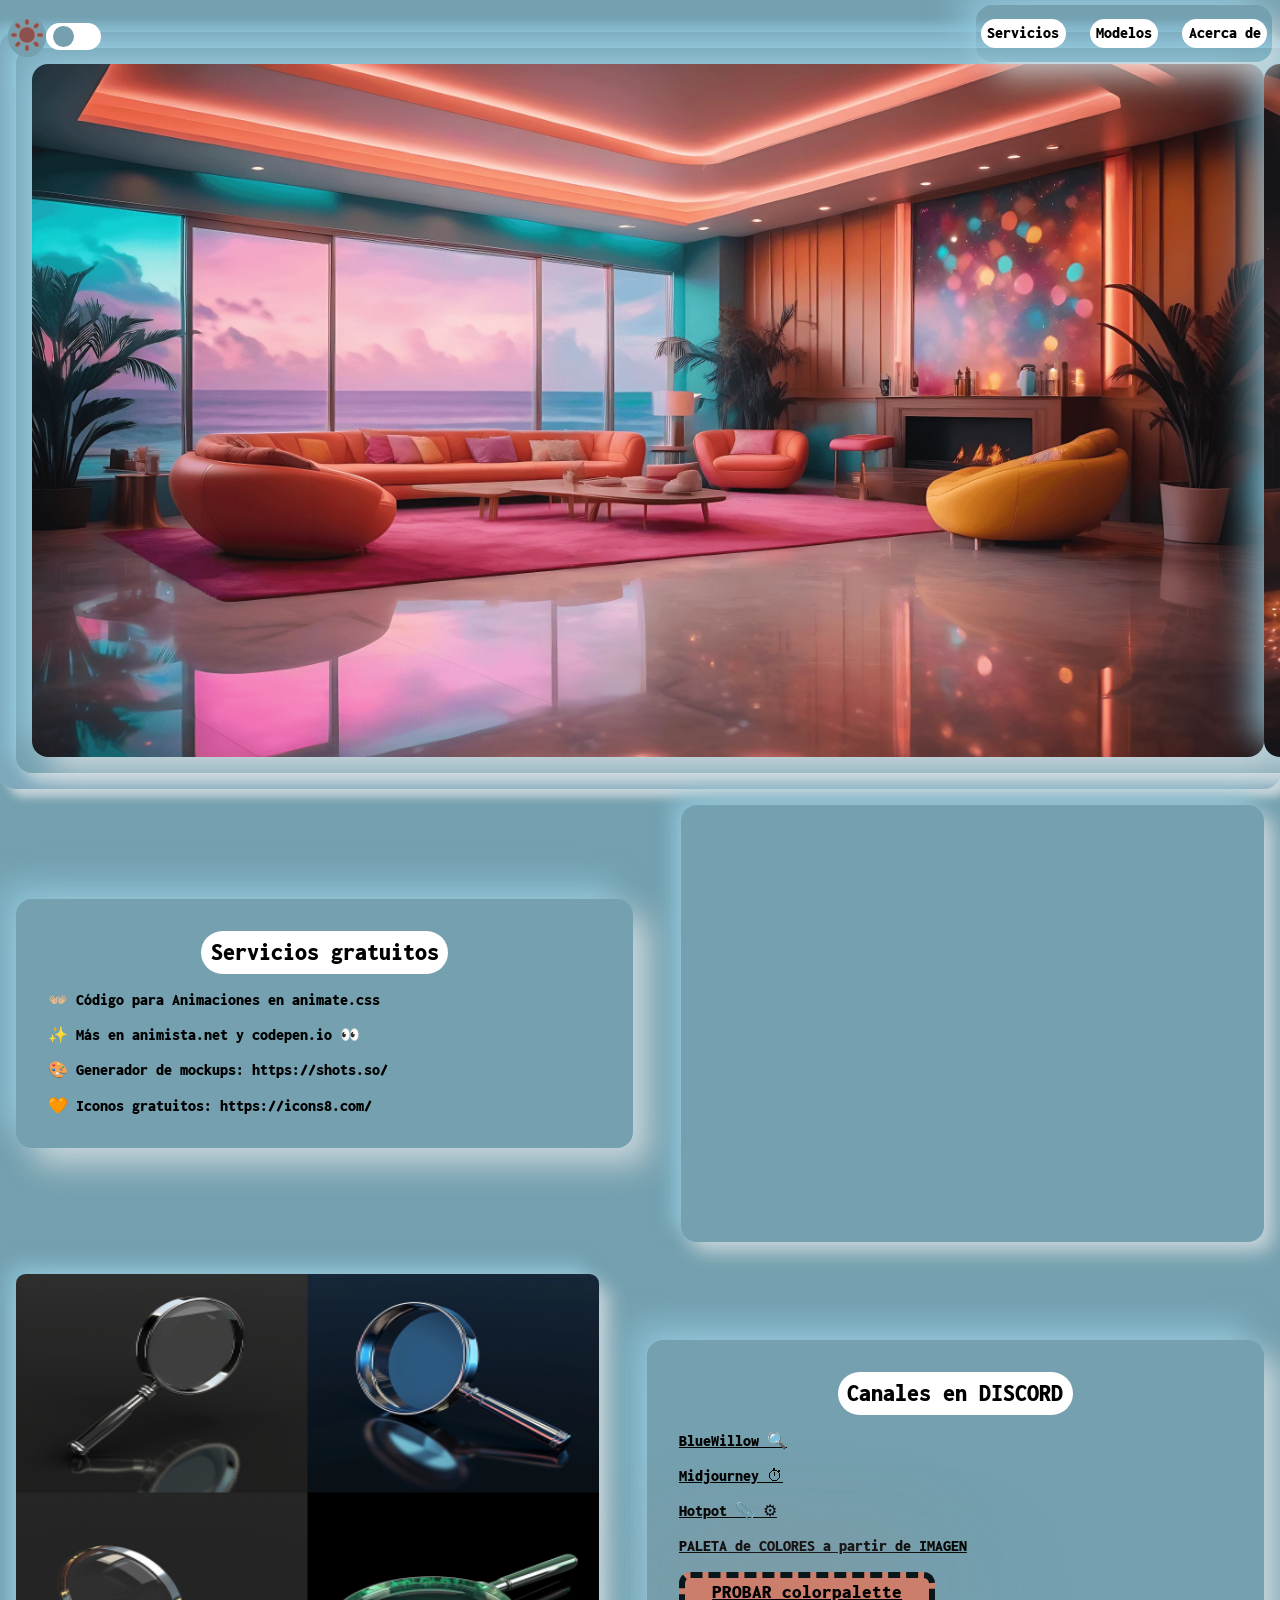
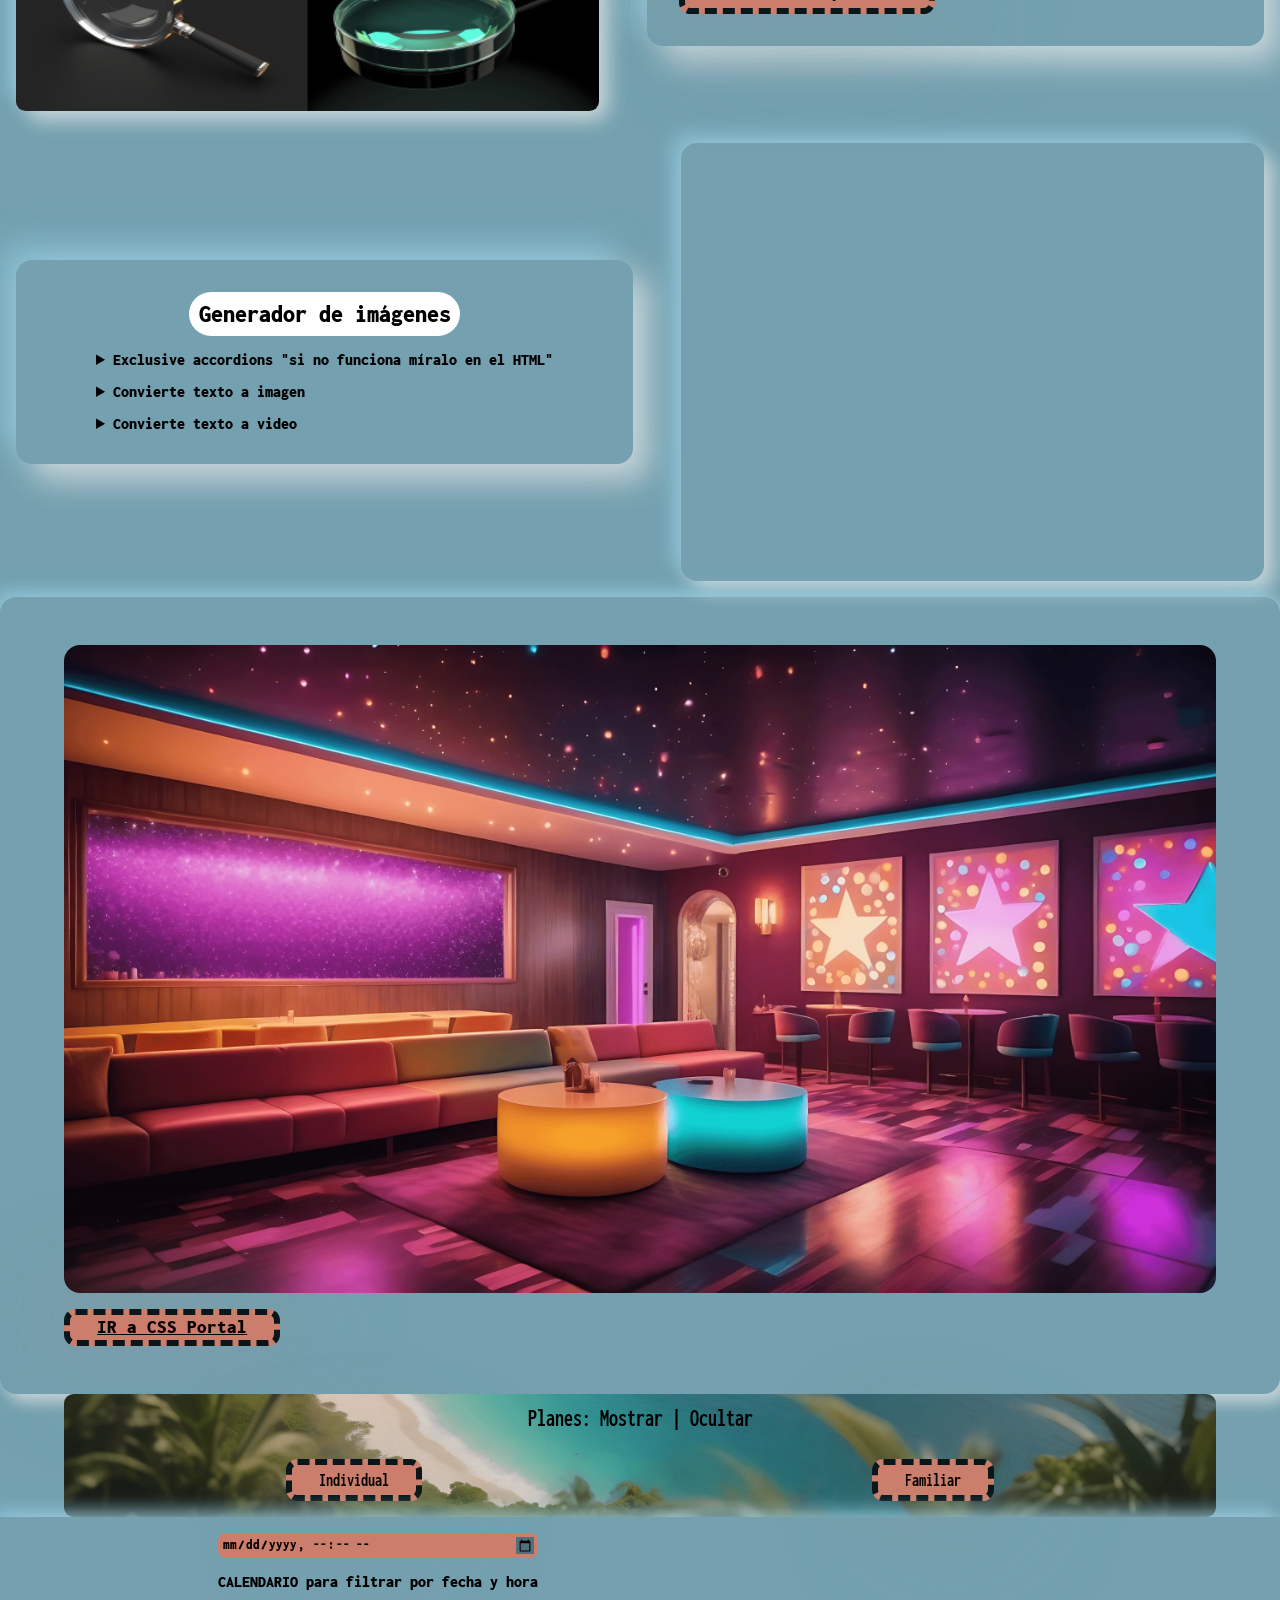
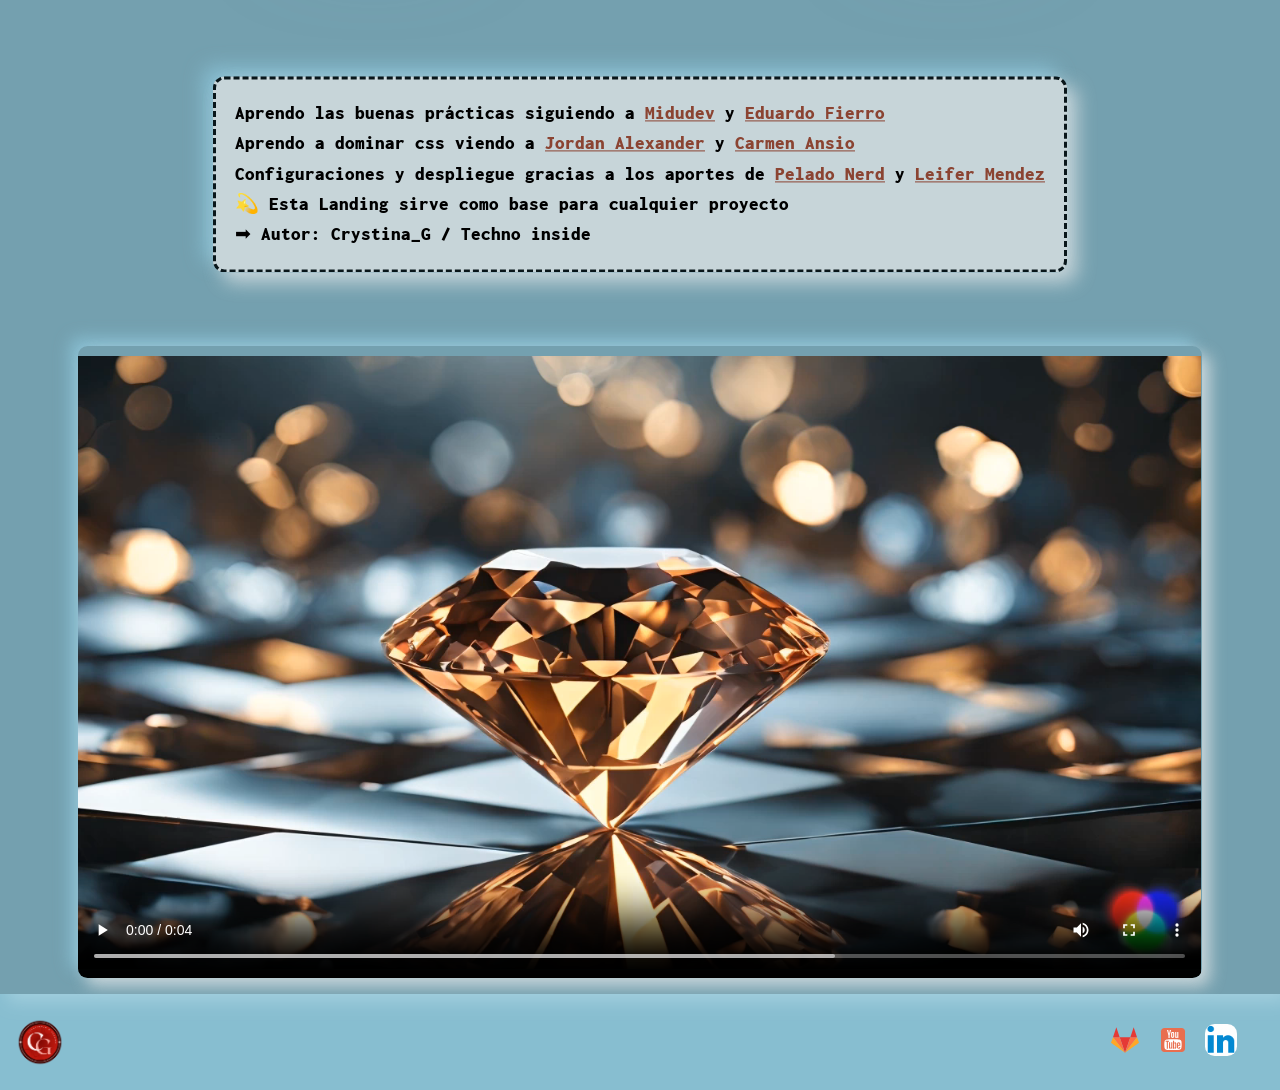
==== commit 98c2fee1: "mejorando performance" ====
--- a/public/index.html
+++ b/public/index.html
@@ -9,16 +9,9 @@
     <!--Si tienes fuentes que son críticas para el rendimiento de la página,Si estás utilizando fuentes hospedadas en un dominio diferente o proporcionadas por un servicio de CDN,para Fuentes Grandes o Muchas Fuentes: 
     -- AGREGA esta línea con las modificaciones correspondientes:
     <link rel="preload" href="/fonts/Inconsolata-Black.woff2" as="font" type="font/woff2" crossorigin="anonymous">-->
-    <link rel="icon" type="image/png" href="./assets/logoCG.png">
+    <link rel="icon" type="image/webp" href="./assets/logoCG.webp">
     <link rel="stylesheet" href="./css/style.css">
-    <script>
-        const storageTheme = localStorage.getItem('theme');
-        const systemColorScheme = window.matchMedia('(prefers-color-scheme: dark)').matches ? 'dark' : 'light';
-
-        const newTheme = localStorage.getItem('theme') || (window.matchMedia('(prefers-color-scheme: dark)').matches ? 'dark' : 'light');
-
-        document.documentElement.setAttribute('data-theme', newTheme);
-    </script>
+    <script defer src="./js/index.js"></script>
 </head>
 
 <body>
@@ -206,7 +199,7 @@
     <footer class="pie">
         <div class="pie__contain">
             <div class="pie__logo">
-                <img src="./assets/logoCG.png" alt="logo" title="MiLogo">
+                <img src="./assets/logoCG.webp" alt="logo" title="MiLogo">
             </div>
             <!--Noten como CAMBIA la animación al ejecutarse en FIREFOX y Chrome, compara tiempos de carga, modo claro y oscuro y detección de fuentes entre otros-->
             <div class="pie__text">
@@ -227,7 +220,6 @@
             </div>
         </div>
     </footer>
-    <script defer src="./js/index.js"></script>
 </body>
 
 </html>
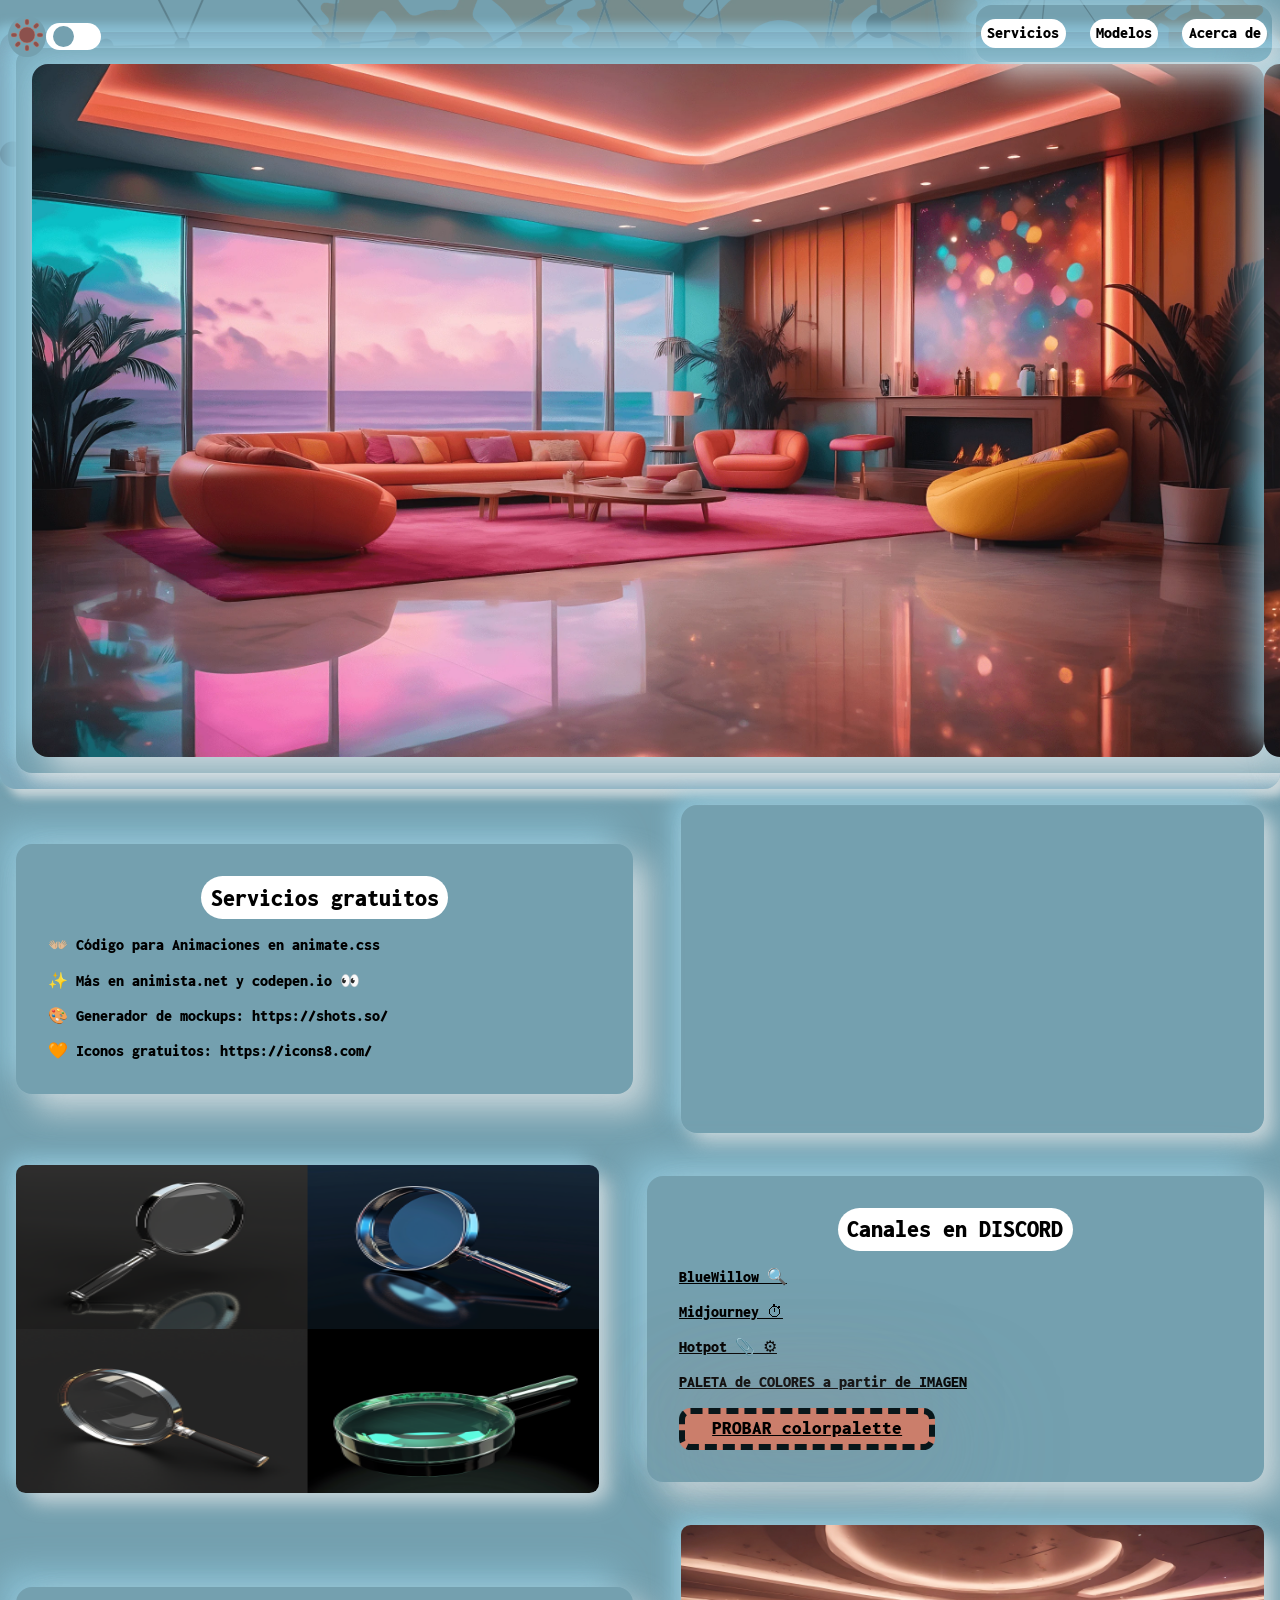
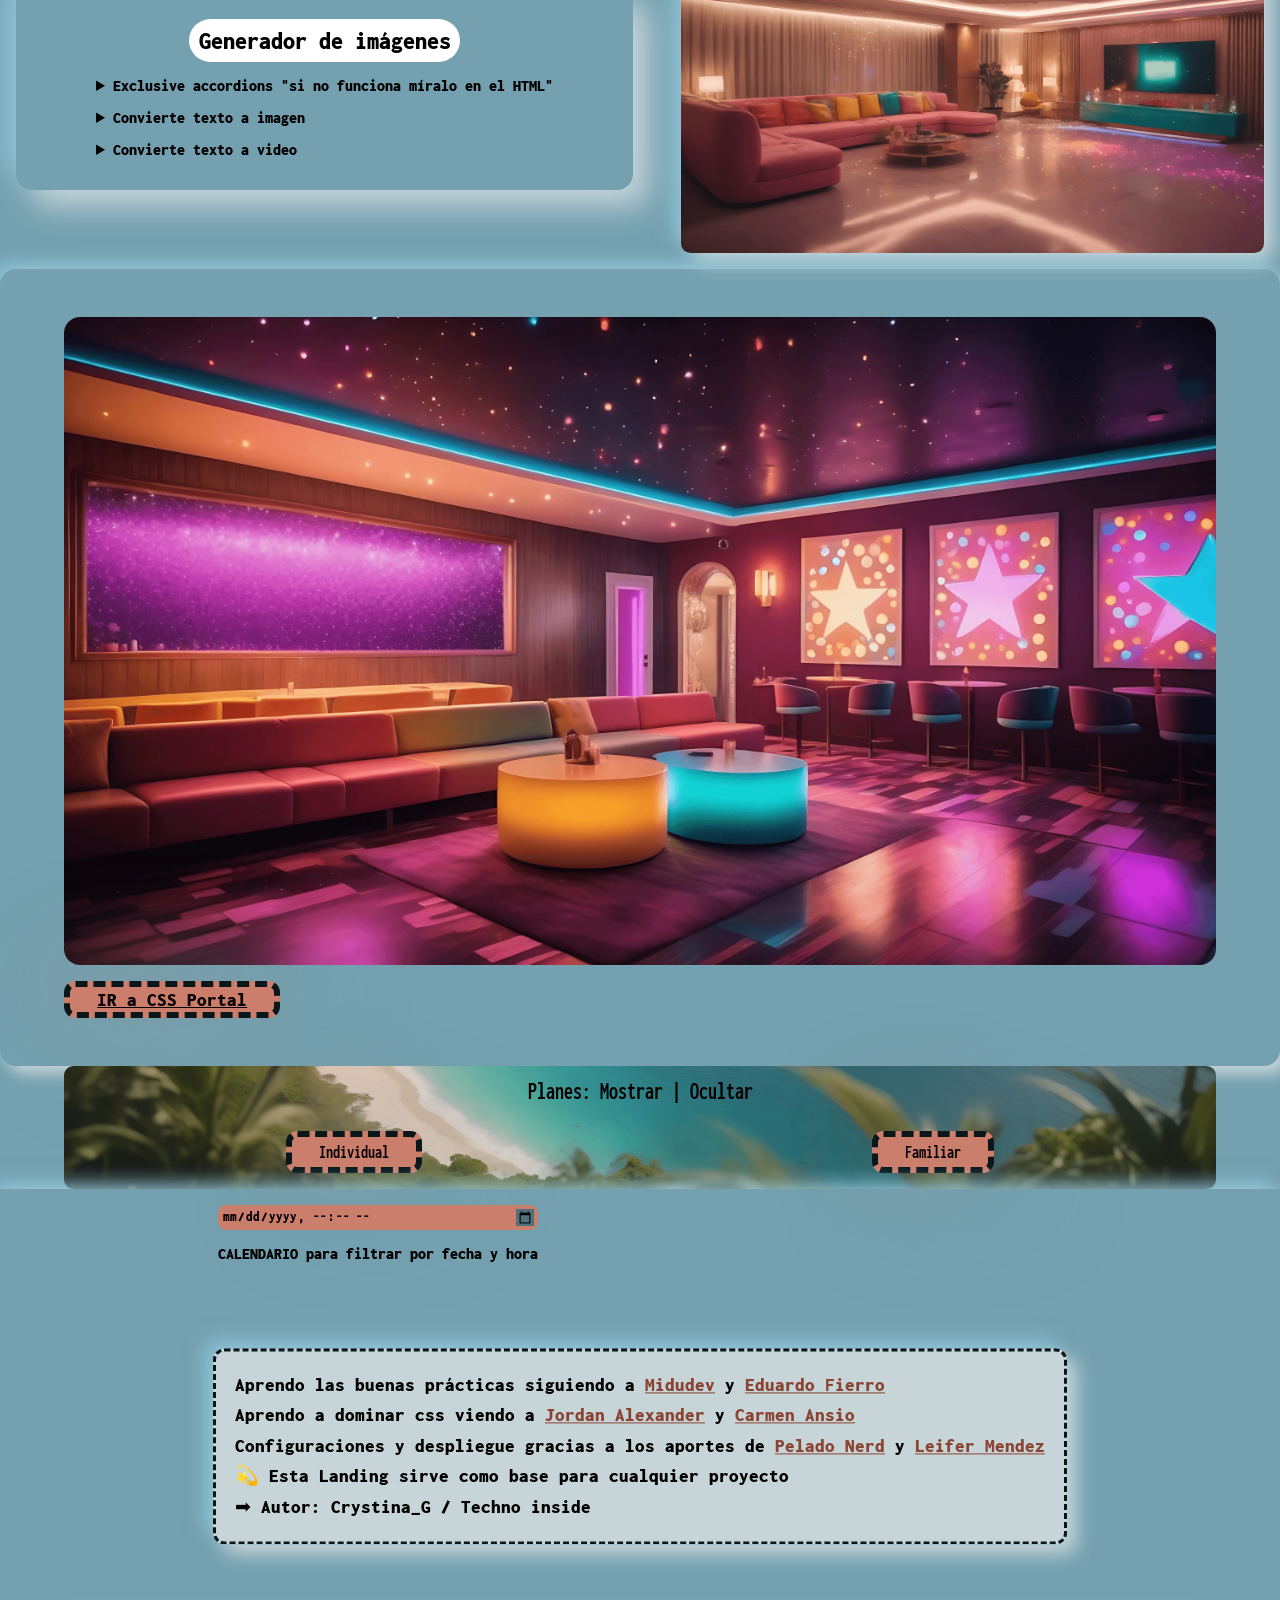
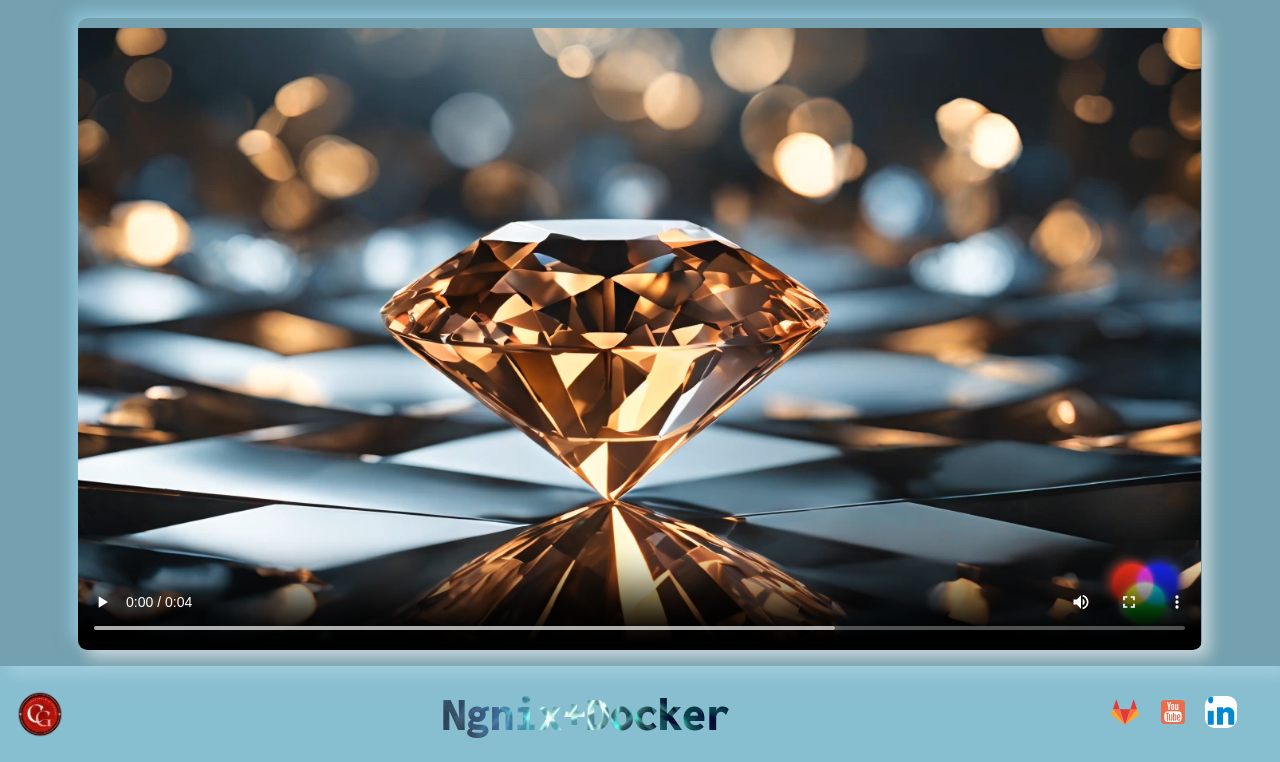
==== commit dd16991d: "corrigiendo el CLS" ====
--- a/public/index.html
+++ b/public/index.html
@@ -50,10 +50,8 @@
     <section class="intro" id="inicio">
         <div class="carrousel">
             <div class="carrousel__container">
-                <img src="./assets/salalounge.webp" loading="lazy" title="Foto generada con IA" alt="Foto 1A"
-                    class="img">
-                <img src="./assets/salalounge1.webp" loading="lazy" title="Foto generada con IA" alt="Foto IA"
-                    class="img">
+                <img src="./assets/salalounge.webp" title="Foto generada con IA" alt="Foto 1A" class="img">
+                <img src="./assets/salalounge1.webp" title="Foto generada con IA" alt="Foto IA" class="img">
             </div>
         </div>
     </section>
--- a/public/css/style.css
+++ b/public/css/style.css
@@ -96,7 +96,7 @@
 }
 
 body::after {
-  content: url('https://cdn.pixabay.com/photo/2022/05/04/14/19/network-7174082_1280.png');
+  content: url('../assets/LAYOUTfondo.webp');
   position: fixed;
   bottom: 14rem;
   width: 100%;
@@ -375,8 +375,8 @@
   font-family: inherit;
 }
 
-.checkbox__hack:checked~.menu-lateral {
-  display: flex;
+.menu-lateral__item {
+  display: block;
 }
 
 .nav__link {
@@ -387,15 +387,7 @@
   border-radius: 1em;
   display: flex;
   height: fit-content;
-  -webkit-border-radius: 1em;
-  -moz-border-radius: 1em;
-  -ms-border-radius: 1em;
-  -o-border-radius: 1em;
   transition: all .2s ease-in-out;
-  -webkit-transition: all .2s ease-in-out;
-  -moz-transition: all .2s ease-in-out;
-  -ms-transition: all .2s ease-in-out;
-  -o-transition: all .2s ease-in-out;
 }
 
 .nav__link:hover {
@@ -403,11 +395,6 @@
 }
 
 @media (min-width: 768px) {
-  .menu {
-    display: inline-block;
-    width: 00%;
-  }
-
   .menu-lateral {
     flex-direction: row;
     justify-content: flex-end;
@@ -416,10 +403,6 @@
     gap: 1.5em;
     top: .3em;
     right: .5em;
-  }
-
-  .menu-lateral__item {
-    display: inline-block;
   }
 }
 
@@ -624,7 +607,7 @@
   justify-content: center;
   align-items: center;
   width: 100%;
-  height: fit-content;
+  height: auto;
   transition: all 0.4s ease;
   border-radius: 1em;
   box-shadow: 0.6em 0.6em 1.2em var(--sombra-ppal), -0.6em -0.6em 1.2em var(--sombra-sec), inset 0 0 0 transparent, inset 0 0 0 transparent;
@@ -639,7 +622,7 @@
   -moz-border-radius: var(--boton-border-radius);
   -ms-border-radius: var(--boton-border-radius);
   -o-border-radius: var(--boton-border-radius);
-  aspect-ratio: 4/3;
+  aspect-ratio: 16/9;
 }
 
 [data-animation="appear"] {
@@ -668,11 +651,15 @@
   -moz-transition: .3s ease-in .3s;
   -ms-transition: .3s ease-in .3s;
   -o-transition: .3s ease-in .3s;
+  -webkit-transform: scale(0);
+  -moz-transform: scale(0);
+  -ms-transform: scale(0);
+  -o-transform: scale(0);
 }
 
 [data-animation="up"] {
   opacity: 0;
-  transform: translateY(100%);
+  transform: translateY(100deg);
   transition: .3s ease-in .3s;
   --opacity: 1;
   --transform: translateY(0);
@@ -680,6 +667,10 @@
   -moz-transition: .3s ease-in .3s;
   -ms-transition: .3s ease-in .3s;
   -o-transition: .3s ease-in .3s;
+  -webkit-transform: translateY(100deg);
+  -moz-transform: translateY(100deg);
+  -ms-transform: translateY(100deg);
+  -o-transform: translateY(100deg);
 }
 
 .unset {
@@ -1025,7 +1016,7 @@
   display: flex;
   align-items: center;
   justify-content: center;
-  background-image: url(https://media1.giphy.com/media/3oEdv5ShMCqf2s2NgI/giphy.gif?cid=ecf05e47i0x9fvwkubwn3cvw7c6svmui6bkphxadylblprie&ep=v1_gifs_related&rid=giphy.gif&ct=g);
+  background-image: url("../assets/giffondo.webp");
   background-size: cover;
   background-position: bottom;
   color: transparent;
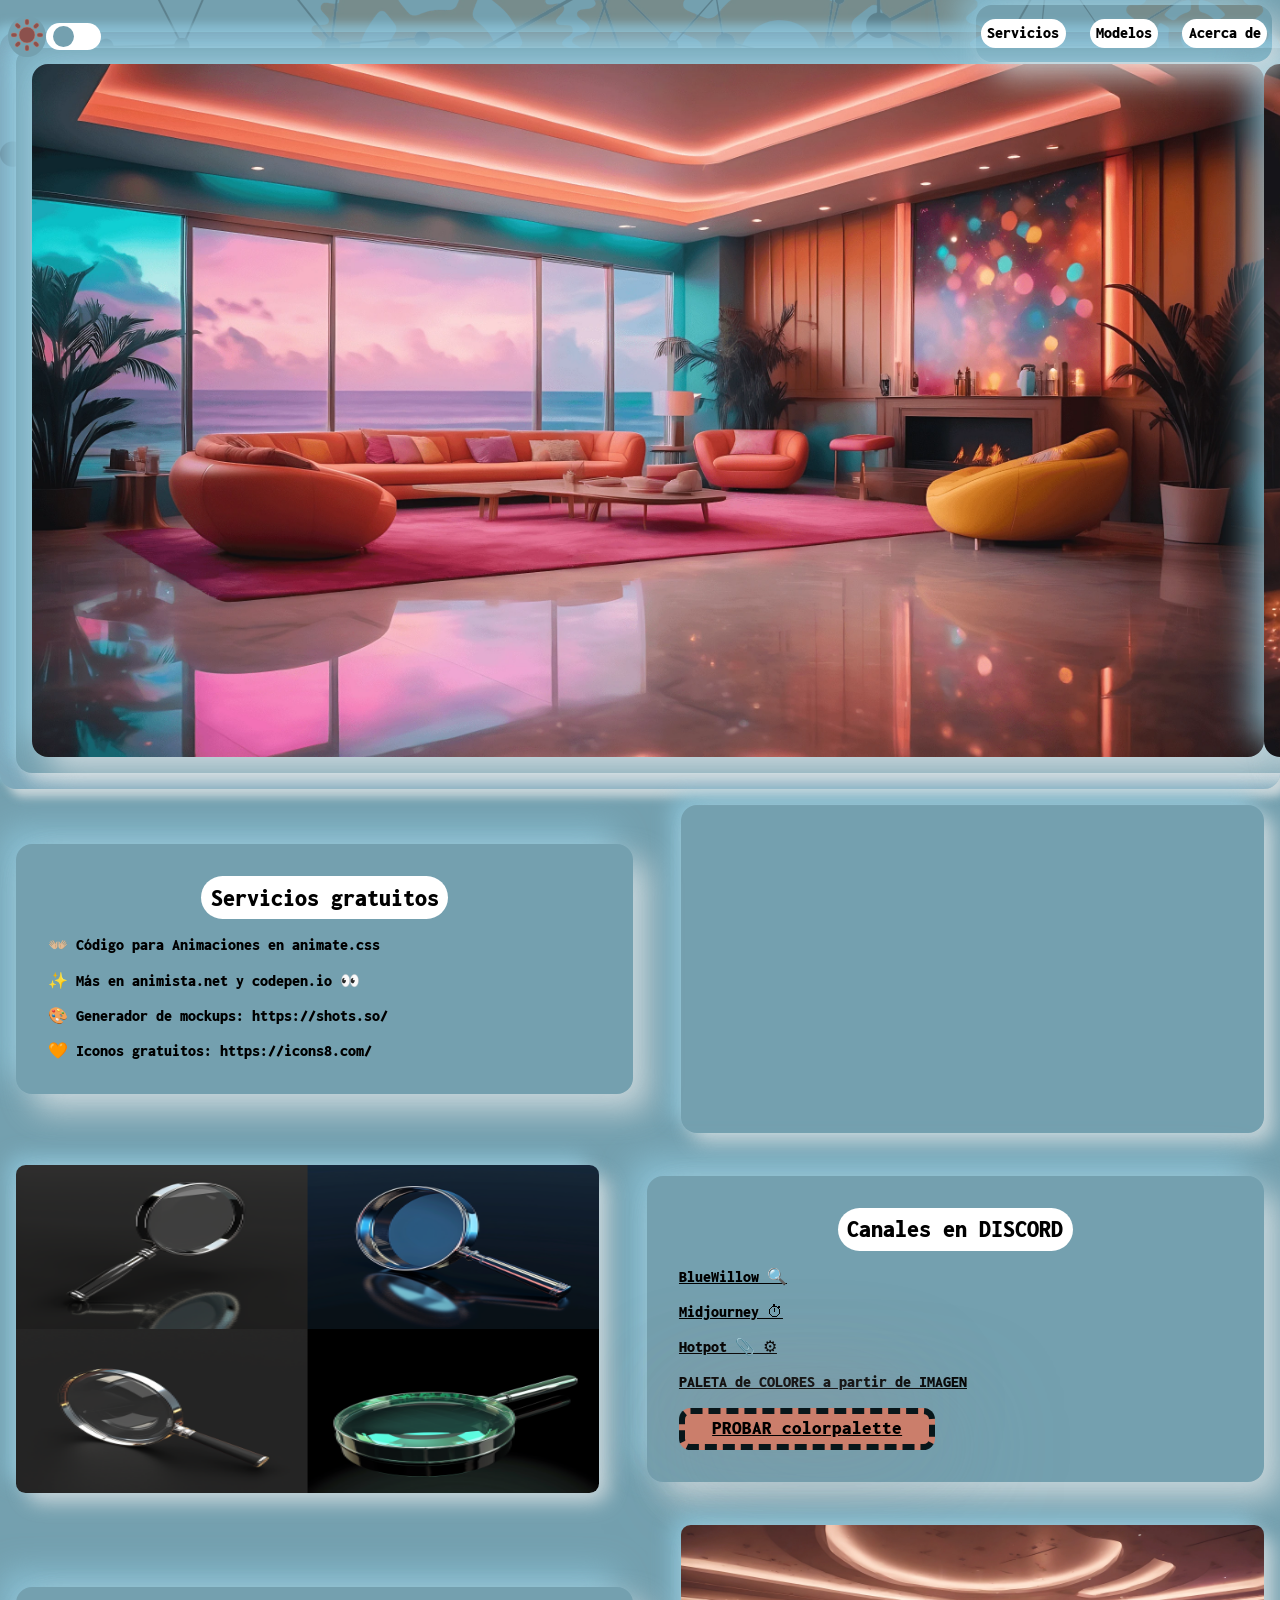
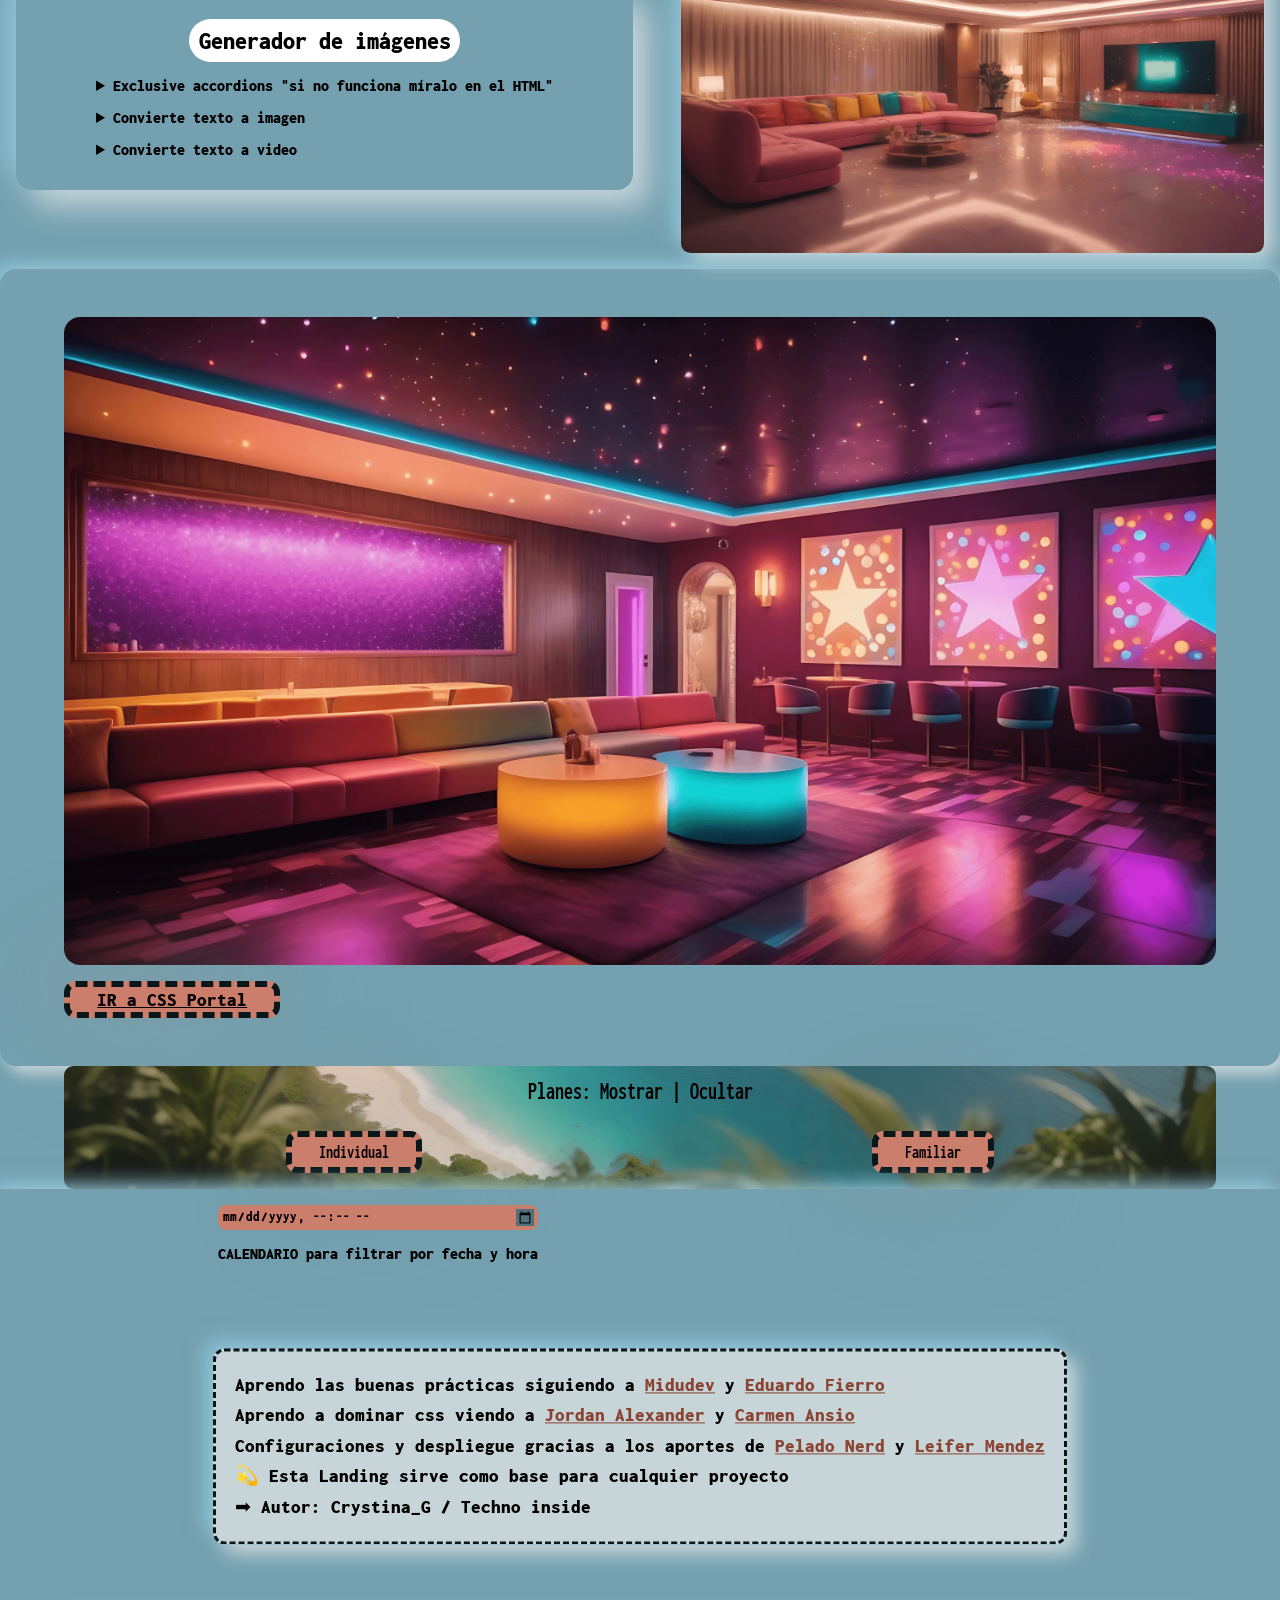
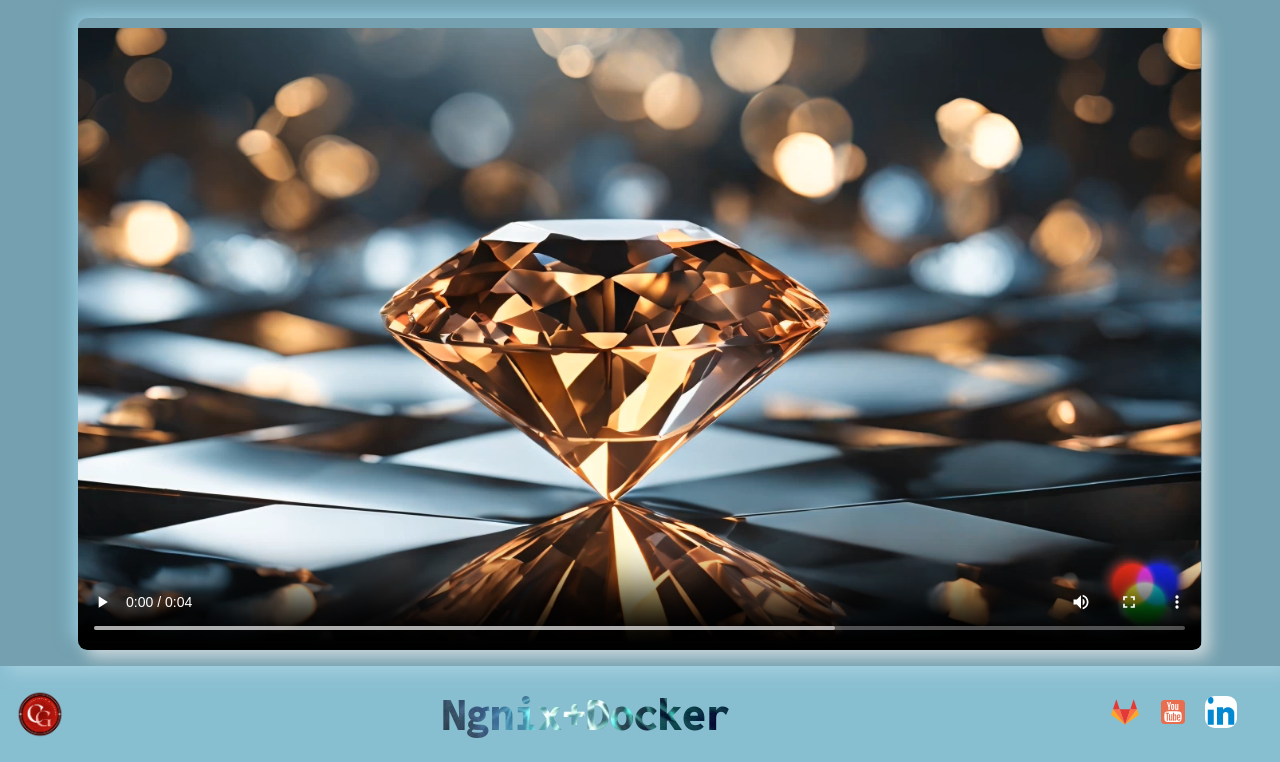
==== commit e939276c: "add meta tags for social preview" ====
--- a/public/index.html
+++ b/public/index.html
@@ -4,8 +4,17 @@
 <head>
     <meta charset="UTF-8">
     <meta name="viewport" content="width=device-width, initial-scale=1.0">
-    <!--Buscar etiquetas meta para visualizaciones en redes sociales-->
-    <title>Landing Dockerizada</title>
+    <title>Layout Dockerizada</title>
+    <meta name="description" content="Diseño de Layout para utilizar de base en cualquier proyecto">
+    <!--Buscar etiquetas meta para visualizaciones en redes sociales en "https://www.opengraph.xyz/"-->
+    <!-- Facebook Meta Tags -->
+    <meta property="og:url"
+        content="https://layoutbase-crystinagonz-08fe74406ecbceff0ea6eaa6c57716c32e16cd1.gitlab.io/">
+    <meta property="og:type" content="website">
+    <meta property="og:title" content="Layout Dockerizada">
+    <meta property="og:description" content="Diseño de Layout para utilizar de base en cualquier proyecto">
+    <meta property="og:image"
+        content="https://media.licdn.com/dms/image/D4D2DAQHvle6fotVxAg/profile-treasury-image-shrink_800_800/0/1709348662893?e=1709989200&v=beta&t=6ONS3iFmzdoQpH-xf69iddsPk-N0ABW1gUgO2HnVGIg">
     <!--Si tienes fuentes que son críticas para el rendimiento de la página,Si estás utilizando fuentes hospedadas en un dominio diferente o proporcionadas por un servicio de CDN,para Fuentes Grandes o Muchas Fuentes: 
     -- AGREGA esta línea con las modificaciones correspondientes:
     <link rel="preload" href="/fonts/Inconsolata-Black.woff2" as="font" type="font/woff2" crossorigin="anonymous">-->
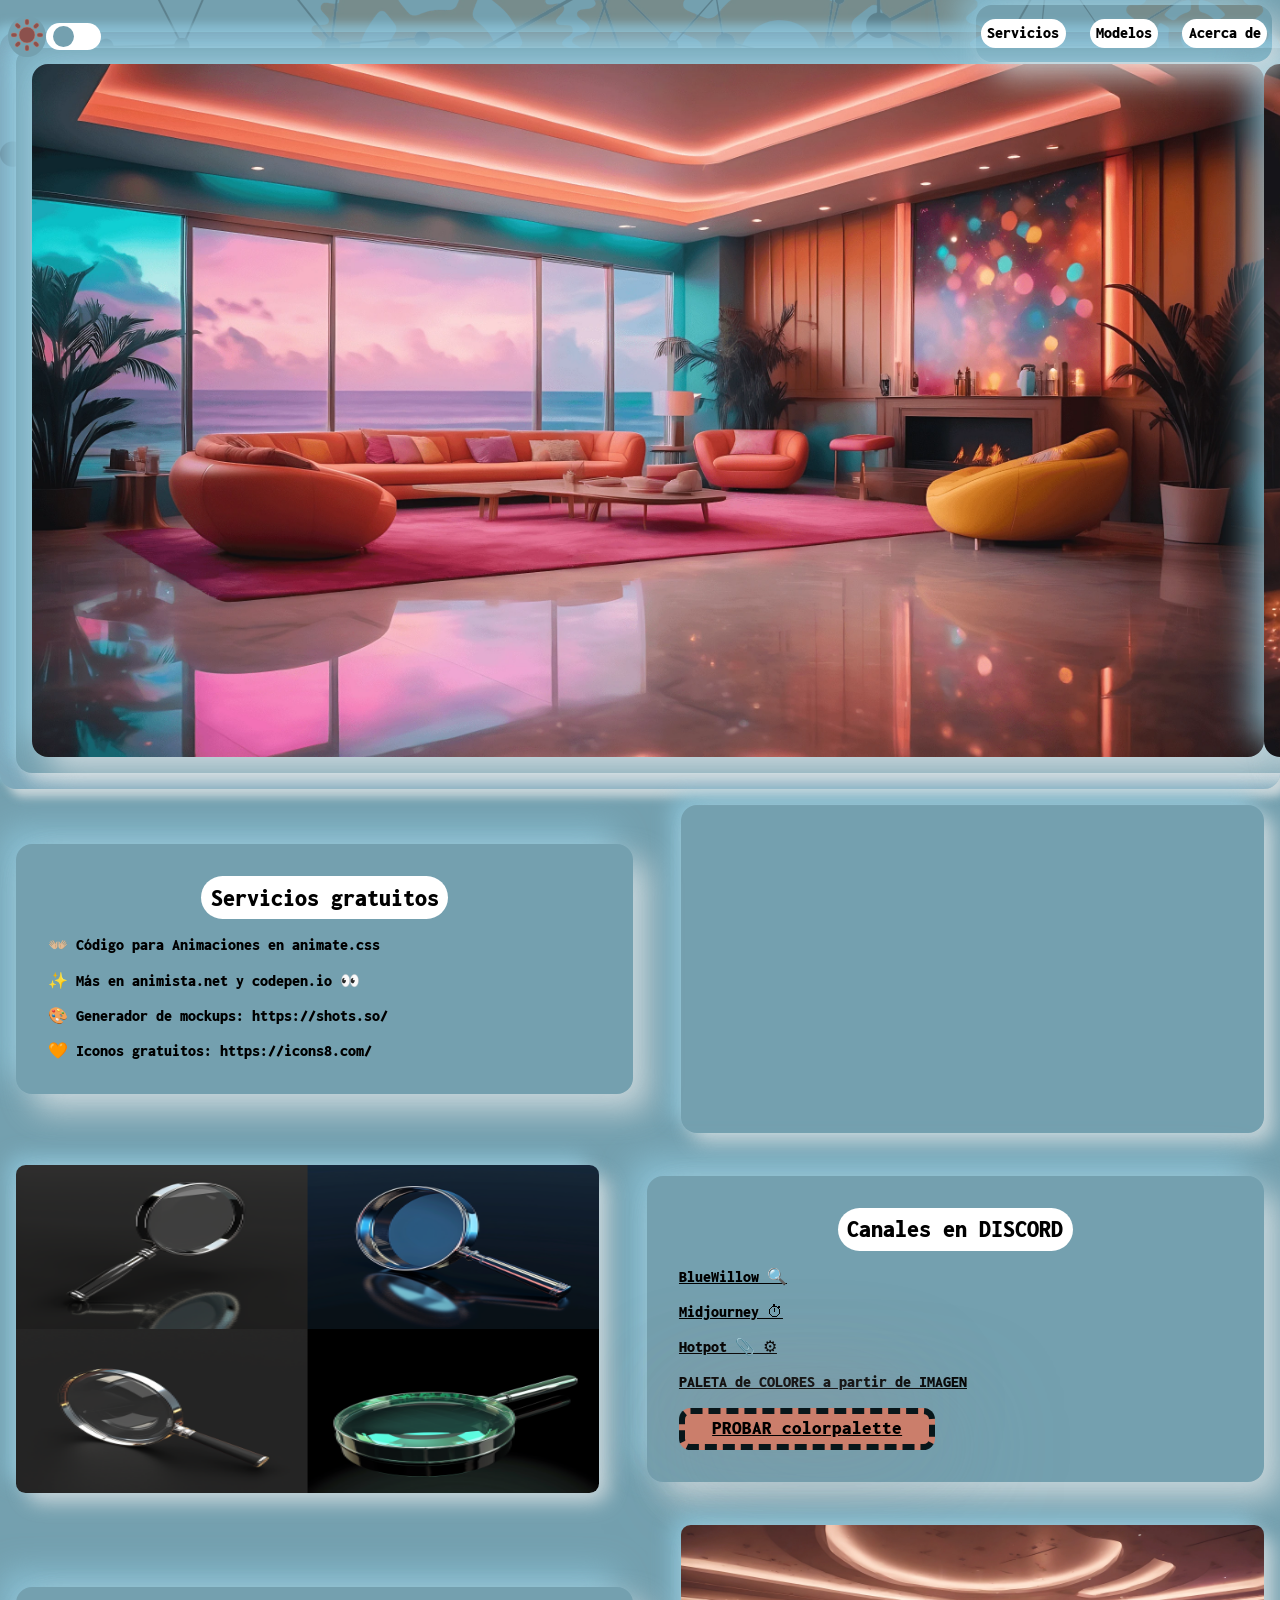
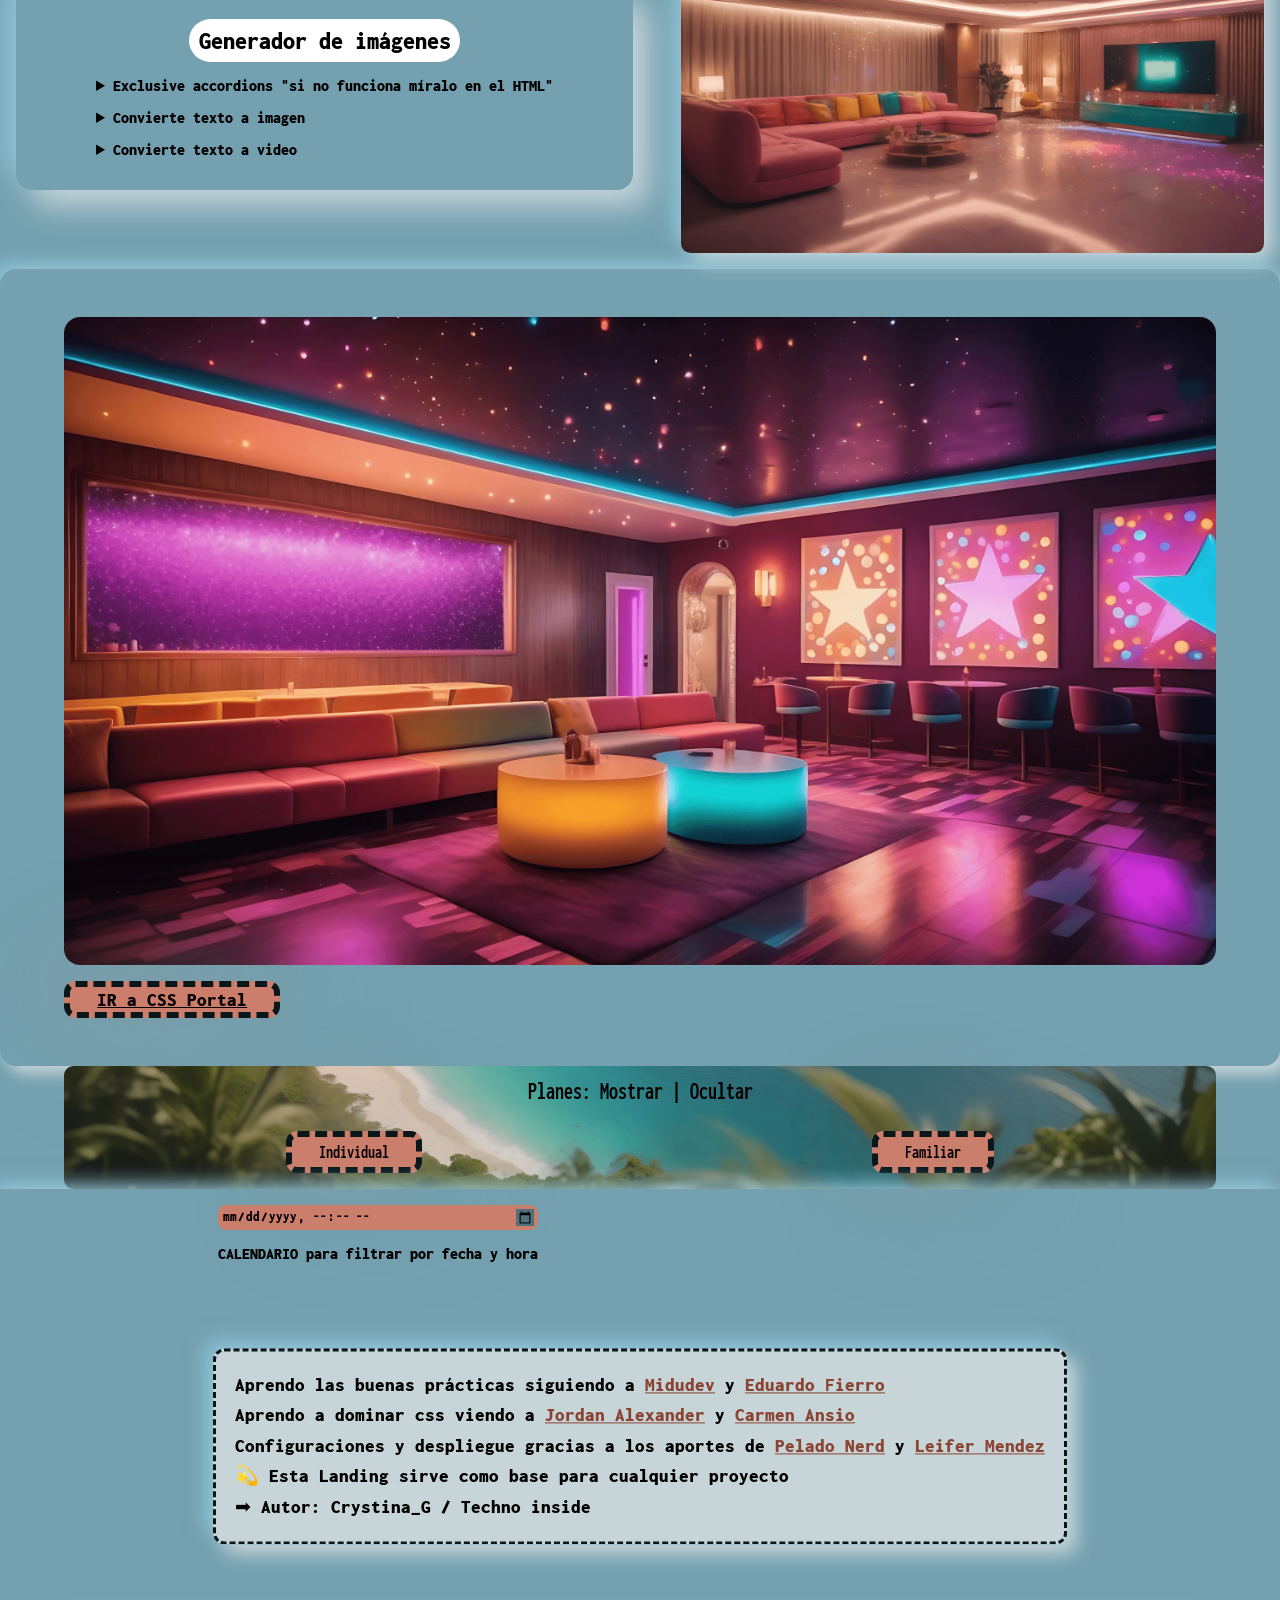
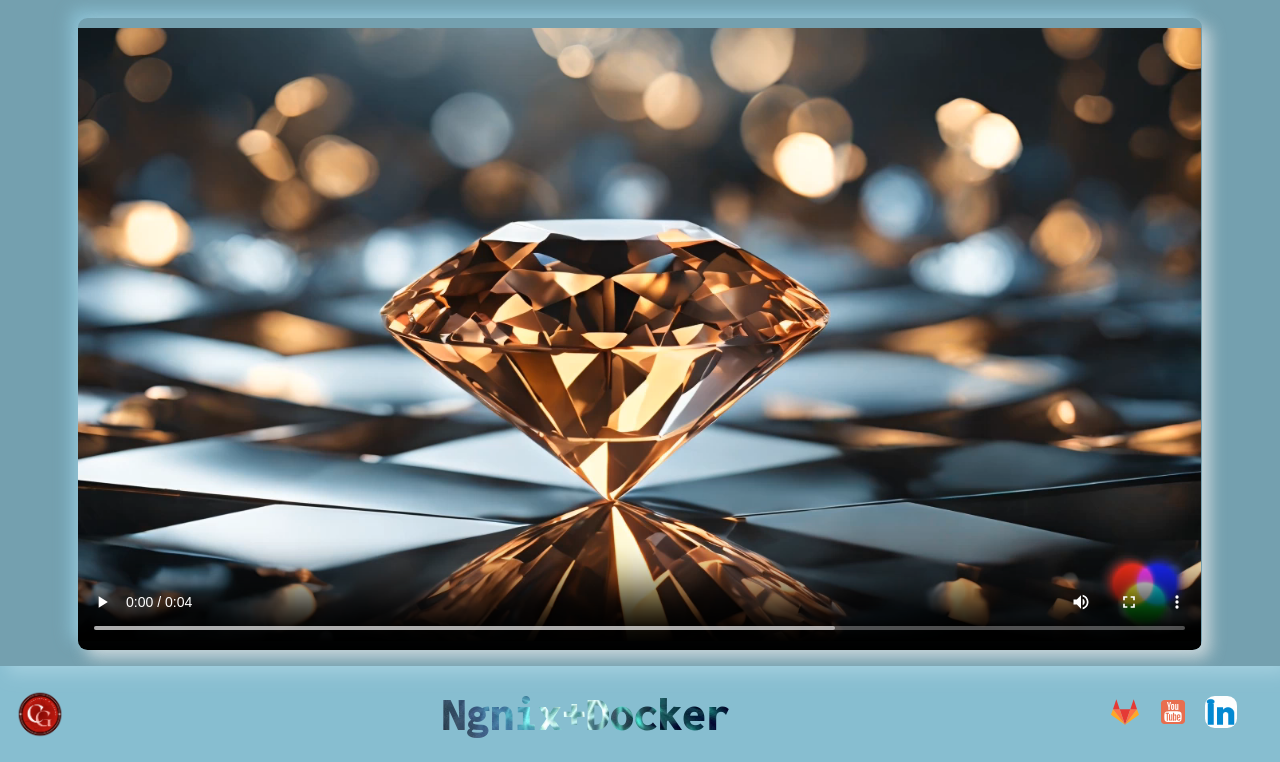
==== commit a89832d7: "update links" ====
--- a/public/index.html
+++ b/public/index.html
@@ -220,8 +220,7 @@
                     rel="noopener noreferrer">
                     <img src="./assets/icons8-youtube.svg" title="Canal" alt="youtube">
                 </a>
-                <a href="https://www.linkedin.com/in/crystina-g-cristina-gonzalez-9337b0233/" target="_blank"
-                    rel="noopener noreferrer">
+                <a href="https://www.linkedin.com/in/crystina-g" target="_blank" rel="noopener noreferrer">
                     <img src="./assets/icons8-linkedin.gif" title="Perfil" alt="linkedin">
                 </a>
             </div>
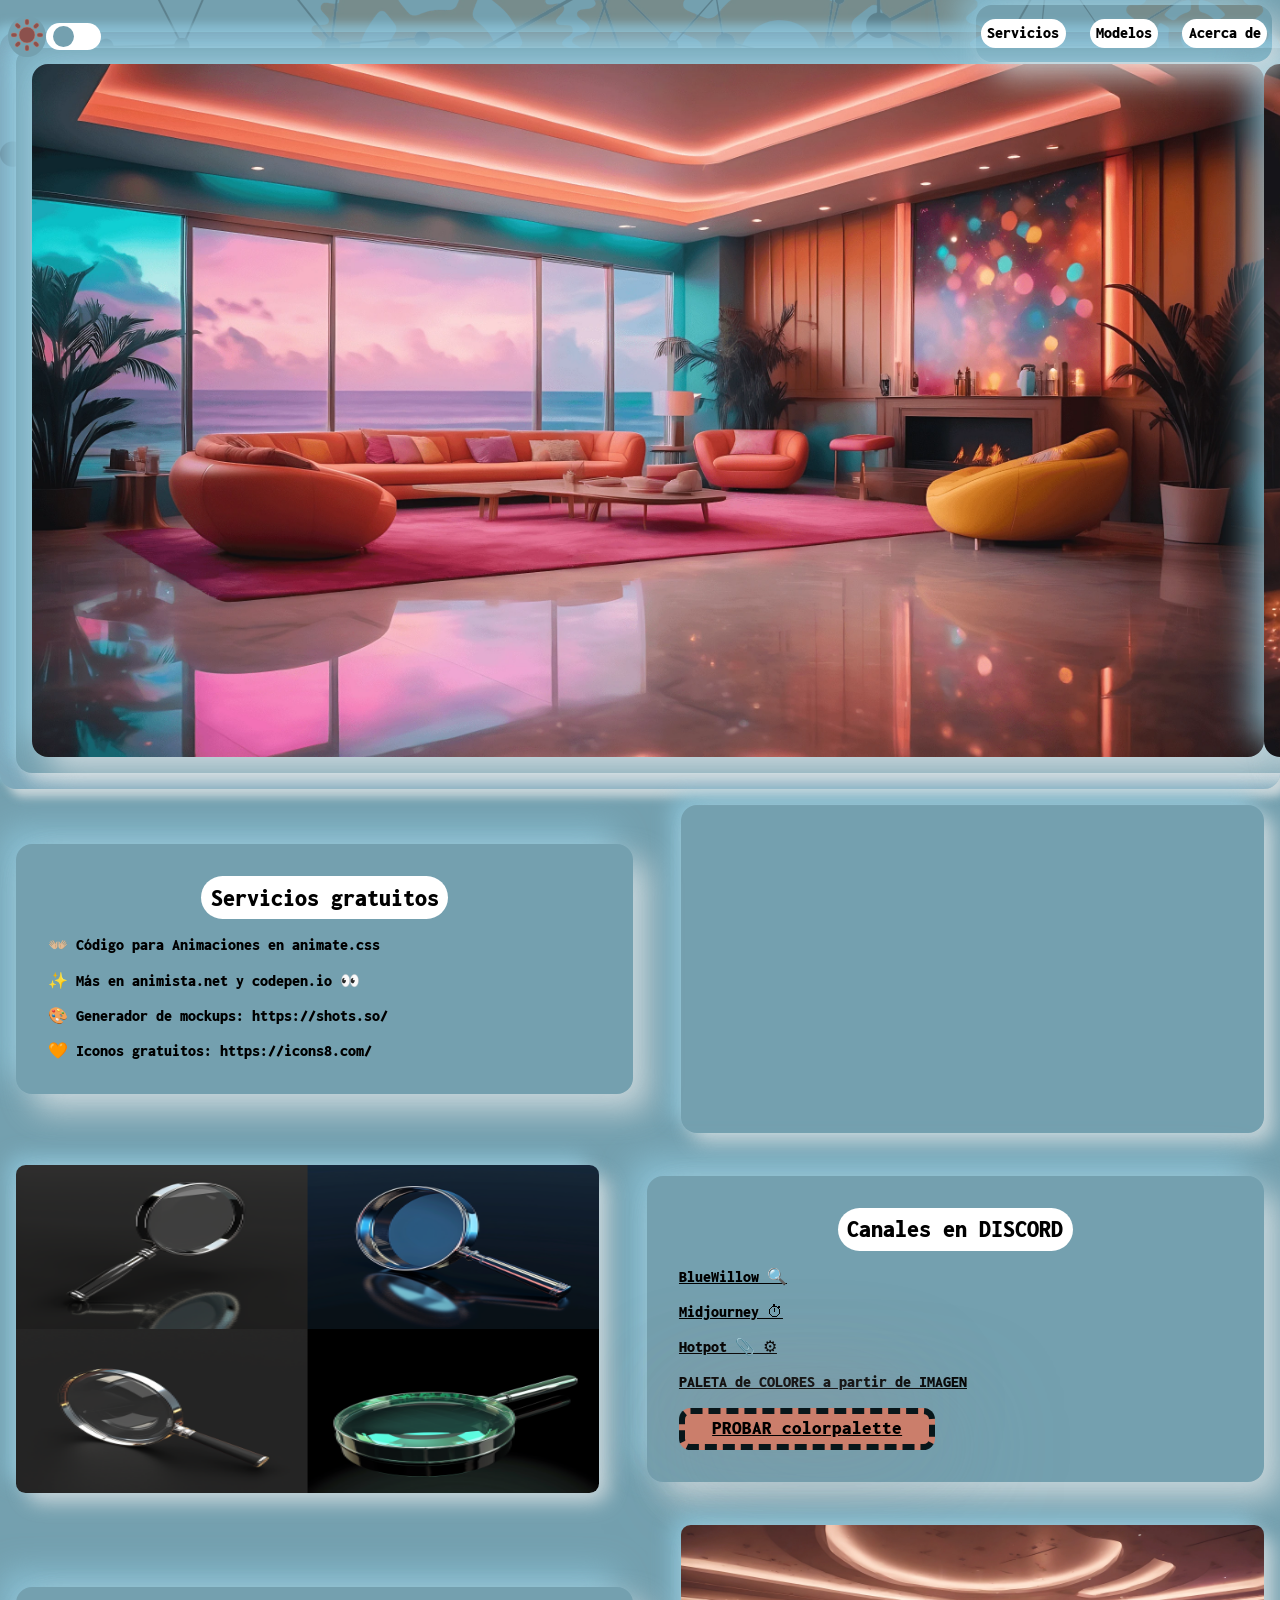
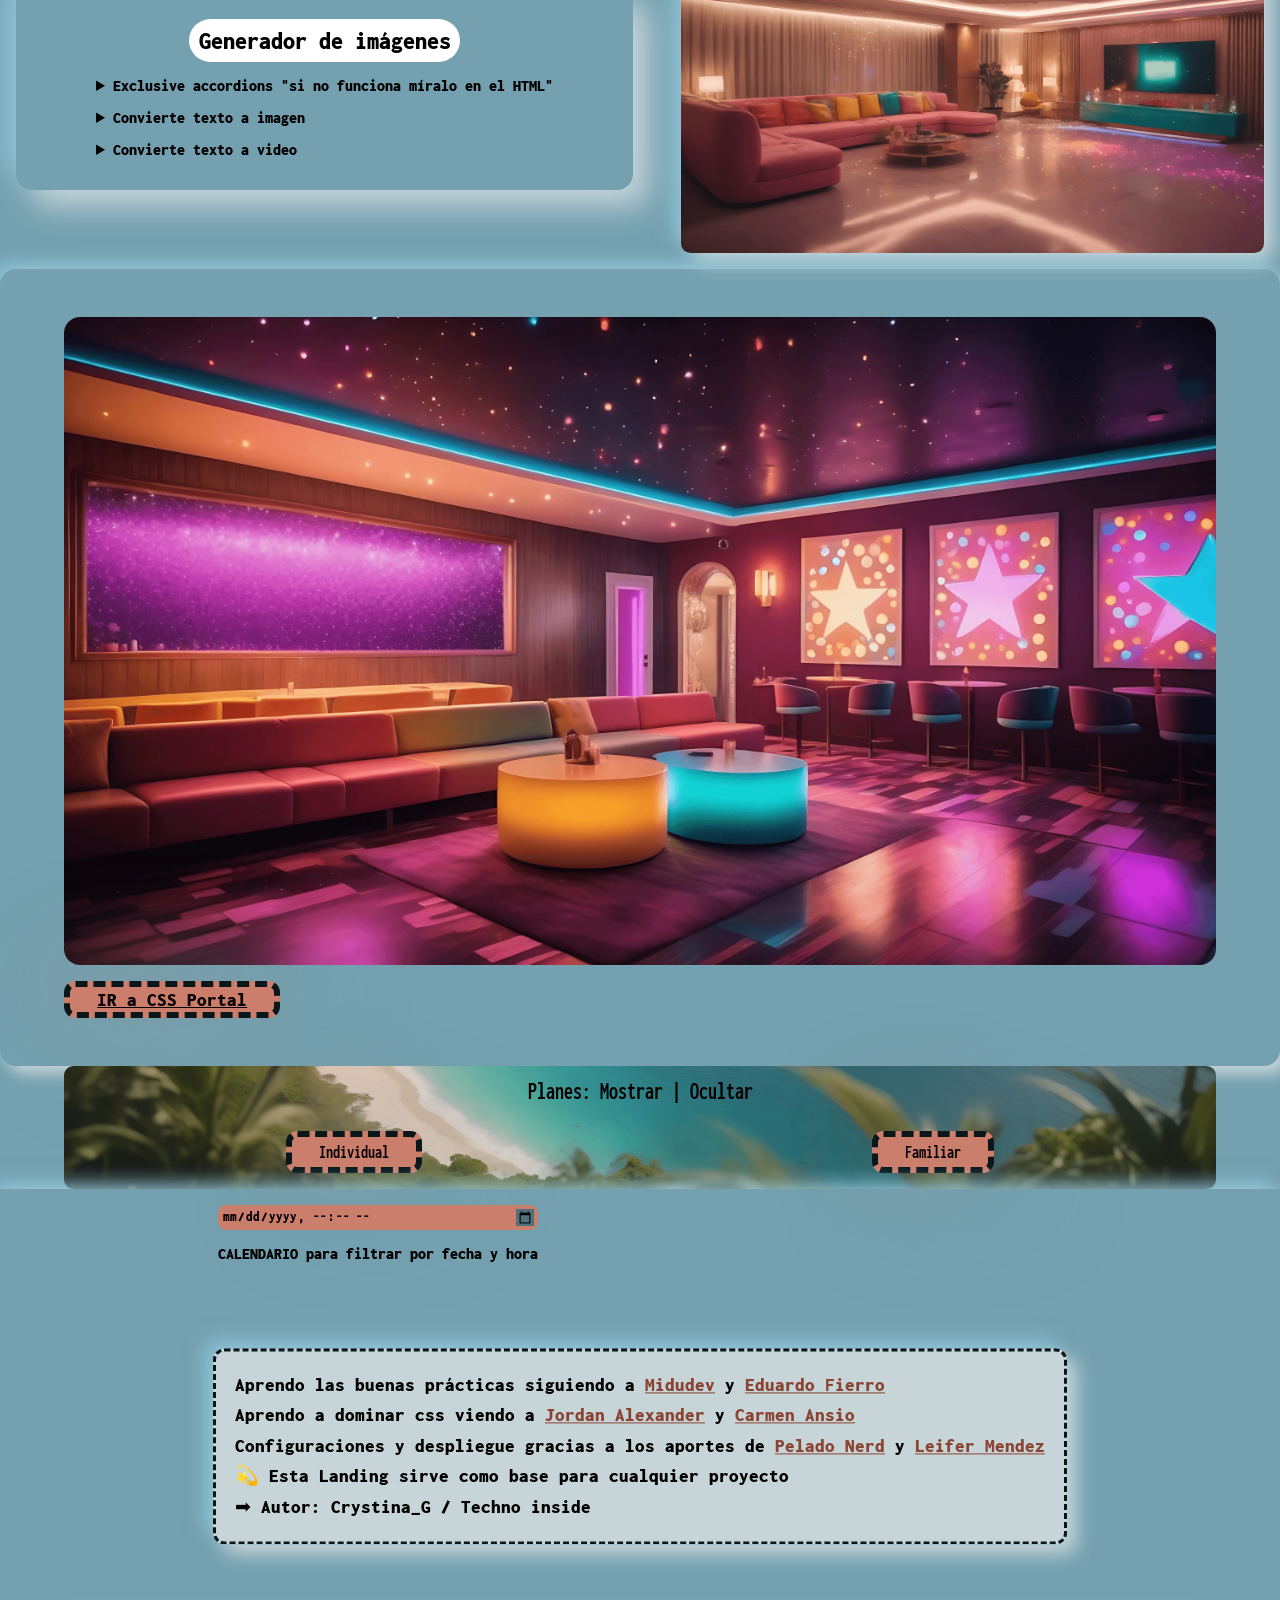
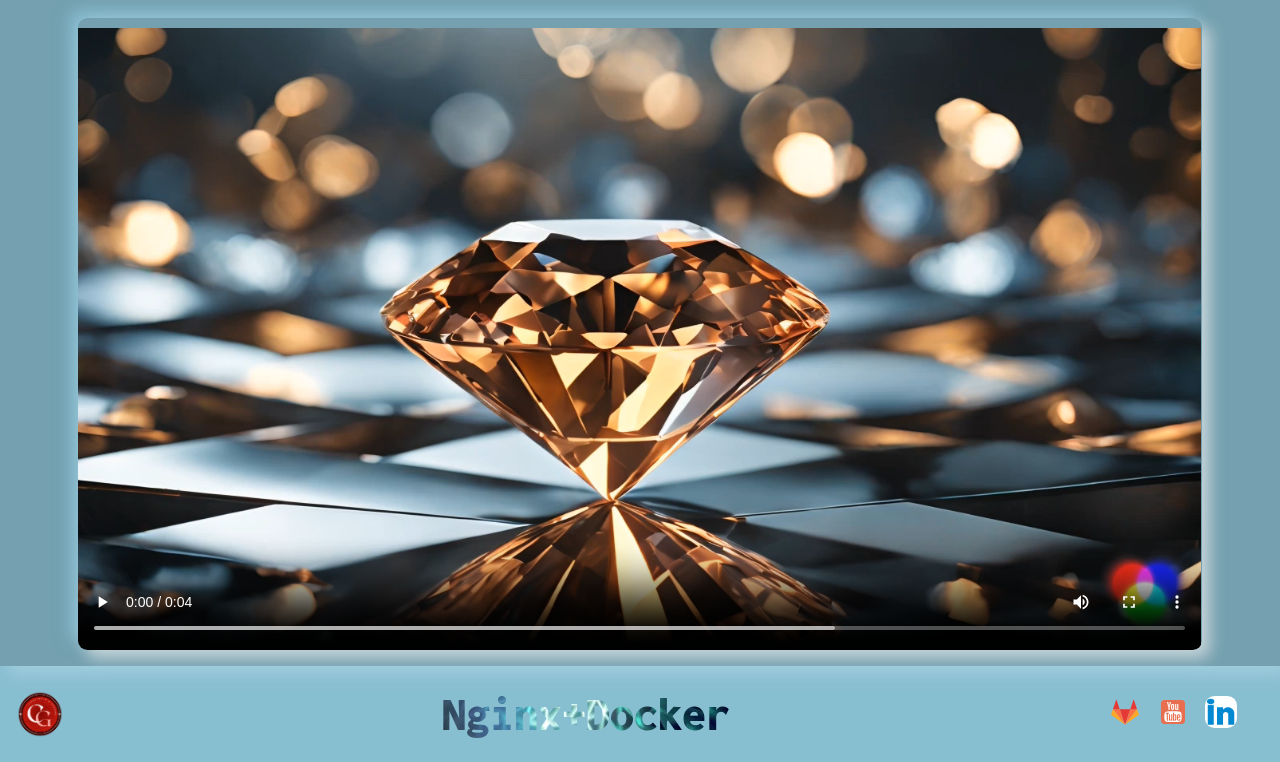
==== commit e04a98be: "minifico css" ====
--- a/public/index.html
+++ b/public/index.html
@@ -19,7 +19,7 @@
     -- AGREGA esta línea con las modificaciones correspondientes:
     <link rel="preload" href="/fonts/Inconsolata-Black.woff2" as="font" type="font/woff2" crossorigin="anonymous">-->
     <link rel="icon" type="image/webp" href="./assets/logoCG.webp">
-    <link rel="stylesheet" href="./css/style.css">
+    <link rel="stylesheet" href="./css/style.min.css">
     <script defer src="./js/index.js"></script>
 </head>
 
@@ -210,7 +210,7 @@
             </div>
             <!--Noten como CAMBIA la animación al ejecutarse en FIREFOX y Chrome, compara tiempos de carga, modo claro y oscuro y detección de fuentes entre otros-->
             <div class="pie__text">
-                <h2>Ngnix+Docker</h2>
+                <h2>Nginx+Docker</h2>
             </div>
             <div class="pie__redes">
                 <a href="https://gitlab.com/crystinagonz/layoutbase.git" target="_blank" rel="noopener noreferrer">
--- a/public/css/style.min.css
+++ b/public/css/style.min.css
@@ -0,0 +1 @@
+@font-face{font-display:swap;font-family:'Inconsolata-Black';src:url(../fonts/Inconsolata-Black.woff2) format('woff2')}@font-face{font-display:swap;font-family:'Inconsolata-CondensedBold';src:url(../fonts/Inconsolata-CondensedBold.woff2) format('woff2')}:root{--marcado:#739FAE;--boton-color:#020101;--boton-background-color:#CB7E6B;--boton-gradient-start:#51707b;--boton-gradient-end:hsla(195 27% 57% / 20%);--boton-box-shadow:1.25rem 1rem 6.5rem hsl(195 27% 57% / 60%),-1.25rem -1.25rem 6.5rem hsl(12 48% 61% / 30%);--boton-width:fit-content;--boton-padding:.3rem 1.7rem;--boton-margin:auto;--boton-border-radius:.6em;--boton-overflow:hidden;--boton-transition:background-position .1s;--boton-font-size:1.2em;--boton-font-weight:900;--boton-cursor:pointer}*{margin:0;padding:0;border:0;box-sizing:border-box;min-width:0}html{scroll-behavior:smooth}@supports (accent-color:var(--marcado)){:root{accent-color:var(--marcado)}}:root[data-theme="dark"]{--show-sun:none;--show-moon:block;--bg-color:hsl(12,100%,1%);--text-color:hsl(12,0%,100%);--animation-moon:show 4s alternate infinite both;--transform-option:translate(100%);--color-switcher:hsl(12,47%,37%);--color-active:hsl(195,27%,57%);--borde:hsl(12,48%,61%);--sombra-ppal:hsl(195 27% 17% / 70%);--sombra-sec:hsl(195 47% 17% / 50%)}:root[data-theme="light"]{--show-sun:block;--show-moon:none;--bg-color:hsl(195,27%,57%);--text-color:hsl(12,0%,0%);--animation-sun:rotate 15s linear infinite;--color-switcher:hsla(195,0%,100%);--color-active:hsl(12,48%,61%);--borde:hsl(195 47% 7%);--sombra-ppal:hsla(195,0%,92%,.7);--sombra-sec:hsla(195,55%,72%,.7)}body{display:flex;flex-direction:column;font-family:'Inconsolata-Black';font-size:clamp (1rem,2.5vw,2rem);font-weight:400;line-height:1em;width:100vw;background-color:var(--bg-color);color:var(--text-color);-webkit-hyphens:auto;hyphens:auto;font-smooth:always;-webkit-font-smoothing:antialiased;-moz-osx-font-smoothing:grayscale;transition:.5s background-color,color .5s;position:relative;scrollbar-color:rgba(203,127,108,.471) hsla(12,48%,61%);overflow-x:hidden}body::after{content:url(../assets/LAYOUTfondo.webp);position:fixed;bottom:14rem;width:100%;height:100%;pointer-events:none;z-index:-2;opacity:.2}li{list-style-type:none}h1,h2,h3,h4{font-family:'Inconsolata-CondensedBol';text-wrap:balance;-webkit-hyphens:auto;hyphens:auto;font-weight:400}p{text-wrap:pretty;-webkit-hyphens:auto;hyphens:auto;font-size:1rem}::selection{background-color:var(--bg-header);color:var(--text-color)}input,textarea,select{font-family:inherit;-webkit-hyphens:auto;hyphens:auto;background-color:transparent;display:block}.header{display:flex;justify-content:space-between;align-items:center;position:fixed;width:100%;height:auto;z-index:1;padding-top:1em}.theme{display:flex;align-items:center;justify-content:flex-start;max-width:fit-content;padding-left:.5em;transition:0.5s}.main{display:grid;align-content:center;background-color:var(--bg-color);padding:.2em;border-radius:50%;-webkit-border-radius:50%;-moz-border-radius:50%;-ms-border-radius:50%;-o-border-radius:50%}#sun{animation:var(--animation-sun,none);transform-box:fill-box;transform-origin:center;max-width:2rem}.main__light,.main__dark{display:flex;width:100%;margin:0 auto}.main__light{display:var(--show-sun)}.main__dark{display:var(--show-moon)}#moon{animation:blink-animation 3s infinite;max-width:2rem}@keyframes blink-animation{0%{filter:brightness(1)}50%{filter:brightness(1.7);-webkit-filter:brightness(1.7)}100%{filter:brightness(1)}}.main__switcher{width:fit-content;margin:0 auto;height:auto;padding:.2rem .4rem;border-radius:9em;background-color:var(--color-switcher);display:grid;grid-template-columns:1fr 1fr;position:relative;-webkit-border-radius:9em;-moz-border-radius:9em;-ms-border-radius:9em;-o-border-radius:9em}.main__check{position:absolute;width:100%;height:100%;z-index:2;opacity:0;cursor:pointer}.main__label{position:absolute;top:0;left:0;width:100%;height:100%;cursor:pointer;z-index:3;opacity:0;overflow:hidden}.main__option{width:1.3rem;height:1.3rem;background-color:var(--bg-color);border-radius:50%;border:var(--border-option);transition:transform .3s;transform:var(--transform-option,none);-webkit-transition:transform .3s;-moz-transition:transform .3s;-ms-transition:transform .3s;-o-transition:transform .3s}@keyframes rotate{100%{transform:rotate(360deg)}}@keyframes show{0%{opacity:0}100%{opacity:1}}#menu-button-check{display:none}label[for=menu-button-check]:nth-of-type(1){display:none}@media (max-width:768px){label[for=menu-button-check]:nth-of-type(1){position:absolute;right:.5em;z-index:4;font-size:2.7em;font-family:inherit;font-weight:700;display:inline-block}label[for=menu-button-check]:nth-of-type(1):hover{cursor:pointer}#menu-button-check:checked~.menu{animation:show-menu linear 0.3s;right:.5em;-webkit-animation:show-menu linear 0.3s}#menu-button-check:checked~label[for=menu-button-check]:nth-of-type(1){color:#fff}.menu{display:flex;animation:hide-menu linear 0.3s;width:100%;height:100%;right:-100%;top:0;position:fixed;align-items:center;justify-content:center;-webkit-animation:hide-menu linear 0.3s}@keyframes show-menu{from{right:-100%;opacity:0}to{right:0;opacity:1}}@keyframes hide-menu{from{right:0;opacity:1}to{right:-100%;opacity:0}}}.menu-lateral{position:absolute;display:flex;flex-direction:column;align-items:center;width:fit-content;right:.5em;top:4em;list-style:none;z-index:4;gap:1em;transition:all .2s ease-in-out;border-radius:1em;padding:.3rem;box-shadow:1em 1em 2em var(--sombra-ppal),-1em -1em 2em var(--sombra-sec),inset 0 0 0 transparent,inset 0 0 0 transparent;font-family:inherit}.menu-lateral__item{display:block}.nav__link{color:var(--text-color);background-color:var(--color-switcher);text-decoration:none;padding:.4em;border-radius:1em;display:flex;height:fit-content;transition:all .2s ease-in-out}.nav__link:hover{background-color:var(--bg-color)}@media (min-width:768px){.menu-lateral{flex-direction:row;justify-content:flex-end;width:fit-content;height:100%;gap:1.5em;top:.3em;right:.5em}}.intro{display:flex;justify-content:center;align-items:center;padding-top:1em;animation:up .8s ease-in}@keyframes up{0%{opacity:0}100%{opacity:1}}.carrousel{position:relative;max-width:100%;top:1em;height:fit-content;padding:1em;color:var(--text-color);transition:all 0.4s ease;border-radius:1em;background-color:rgba(179,214,249,.169);box-shadow:.5em .5em .6em var(--sombra-ppal),-.5em -.5em .6em var(--sombra-sec),inset 0 0 0 transparent,inset 0 0 0 transparent;overflow:hidden;z-index:-1;margin-bottom:1rem}.carrousel__container{width:200%;display:flex;flex-flow:row nowrap;justify-content:space-between;align-items:center;color:var(--text-color);transition:all 0.4s ease;border-radius:1em;background-color:var(--bg-color);box-shadow:.5em .5em 1em var(--sombra-ppal),-.5em -.5em 1em var(--sombra-sec),inset 0 0 0 transparent,inset 0 0 0 transparent;padding:1em;transition:all 0.5s ease ease-in-out;animation:desplazamiento 6s infinite;-webkit-animation:desplazamiento 6s infinite;-webkit-transition:all 0.5s ease ease-in-out;-moz-transition:all 0.5s ease ease-in-out;-ms-transition:all 0.5s ease ease-in-out;-o-transition:all 0.5s ease ease-in-out}@keyframes desplazamiento{0%{transform:translateX(0%)}100%{transform:translateX(-50%)}}.img{width:calc(100% / 2 - 2em);min-height:10vh;color:var(--text-color);transition:all 0.4s ease;border-radius:1em;background-color:var(--bg-color);box-shadow:1em 1em 2em var(--sombra-ppal),-1em -1em 2em var(--sombra-sec),inset 0 0 0 transparent,inset 0 0 0 transparent;flex:0 0 50%;aspect-ratio:16/9}.servicios{display:flex;flex-direction:column;justify-content:center;align-items:center;color:var(--text-color);transition:all 0.4s ease;border-radius:1em;padding:1em;height:100%;width:100%;margin:0 auto;gap:1rem}.servicios__text{display:flex;flex-direction:column;align-items:center;color:var(--text-color);transition:all 0.4s ease;border-radius:1em;background-color:var(--bg-color);box-shadow:1em 1em 2em var(--sombra-ppal),-1em -1em 2em var(--sombra-sec),inset 0 0 0 transparent,inset 0 0 0 transparent;padding:2rem;gap:1rem;width:100%;height:fit-content}.servicios__title{background-color:var(--color-switcher);padding:.6rem;text-align:center;font-family:inherit;border-radius:1em;line-height:1em;-webkit-border-radius:1em;-moz-border-radius:1em;-ms-border-radius:1em;-o-border-radius:1em}.servicios__ul{display:flex;flex-direction:column;justify-content:center;gap:.9em;text-wrap:pretty;width:100%;line-height:1.3em;margin:0 auto}.servicios__li a{color:var(--text-color)}.deco__li{text-decoration:underline}.reducida{display:inline-block;position:relative;justify-self:center}.tooltip-text{display:none;position:absolute;background-color:var(--marcado);color:var(--boton-color);font-weight:var(--boton-font-weight);padding:.3rem;border-radius:1em;-webkit-border-radius:1em;-moz-border-radius:1em;-ms-border-radius:1em;-o-border-radius:1em;top:9rem}.reducida:hover{.tooltip-text{display:block}}.exclusive{display:flex;flex-direction:column;gap:1em}details{display:flex;line-height:1em;border-radius:1em;-webkit-border-radius:1em;-moz-border-radius:1em;-ms-border-radius:1em;-o-border-radius:1em;transition:all .3s ease-in-out;-webkit-transition:all .3s ease-in-out;-moz-transition:all .3s ease-in-out;-ms-transition:all .3s ease-in-out;-o-transition:all .3s ease-in-out}details[open]{box-shadow:.6em .6em 1.2em var(--sombra-ppal),-.6em -.6em 1.2em var(--sombra-sec),inset 0 0 0 transparent,inset 0 0 0 transparent}details[close]{box-shadow:1.2em .6em .6em var(--sombra-ppal),-1.2em -.6em .6em var(--sombra-sec),inset 0 0 0 transparent,inset 0 0 0 transparent}.servicios__figure{display:flex;justify-content:center;align-items:center;width:100%;height:auto;transition:all 0.4s ease;border-radius:1em;box-shadow:.6em .6em 1.2em var(--sombra-ppal),-.6em -.6em 1.2em var(--sombra-sec),inset 0 0 0 transparent,inset 0 0 0 transparent}.servicios__img{width:100%;display:flex;justify-self:center;border-radius:var(--boton-border-radius);-webkit-border-radius:var(--boton-border-radius);-moz-border-radius:var(--boton-border-radius);-ms-border-radius:var(--boton-border-radius);-o-border-radius:var(--boton-border-radius);aspect-ratio:16/9}[data-animation="appear"]{opacity:0;transform:translateY(100deg);transition:.3s ease-in .3s;--opacity:1;--transform:translateY(0);-webkit-transform:translateY(100deg);-moz-transform:translateY(100deg);-ms-transform:translateY(100deg);-o-transform:translateY(100deg);-webkit-transition:.3s ease-in .3s;-moz-transition:.3s ease-in .3s;-ms-transition:.3s ease-in .3s;-o-transition:.3s ease-in .3s}[data-animation="show"]{opacity:0;transform:scale(0);transition:.3s ease-in .3s;--opacity:1;--transform:scale(1);-webkit-transition:.3s ease-in .3s;-moz-transition:.3s ease-in .3s;-ms-transition:.3s ease-in .3s;-o-transition:.3s ease-in .3s;-webkit-transform:scale(0);-moz-transform:scale(0);-ms-transform:scale(0);-o-transform:scale(0)}[data-animation="up"]{opacity:0;transform:translateY(100deg);transition:.3s ease-in .3s;--opacity:1;--transform:translateY(0);-webkit-transition:.3s ease-in .3s;-moz-transition:.3s ease-in .3s;-ms-transition:.3s ease-in .3s;-o-transition:.3s ease-in .3s;-webkit-transform:translateY(100deg);-moz-transform:translateY(100deg);-ms-transform:translateY(100deg);-o-transform:translateY(100deg)}.unset{opacity:var(--opacity);transform:var(--transform)}@media (min-width:780px){.servicios{flex-direction:row;gap:3rem}.servicios--reverse{flex-direction:row-reverse}}.self{transition:all 0.4s ease;border-radius:1em;box-shadow:.5em .5em 1em var(--sombra-ppal),-.5em -.5em 1em var(--sombra-sec),inset 0 0 0 transparent,inset 0 0 0 transparent}.self__grid{display:grid;grid-template-columns:1fr;grid-template-rows:1fr;min-height:60%;max-width:90%;margin:3em auto}.self__grid:hover .self__text{clip-path:circle(150% at top left)}.self__grid img{width:100%;grid-column:1/2;grid-row:1/2;border-radius:1em;-webkit-border-radius:1em;-moz-border-radius:1em;-ms-border-radius:1em;-o-border-radius:1em;aspect-ratio:16/9}.self__grid p{margin-top:1em}.self__text{grid-column:1/2;grid-row:1/2;line-height:1.3em;padding:0 2.7em;background-color:var(--sombra-ppal);display:grid;place-items:center;clip-path:circle(0 at top left);transition:clip-path .6s;-webkit-transition:clip-path .6s;-moz-transition:clip-path .6s;-ms-transition:clip-path .6s;-o-transition:clip-path .6s}@media (min-width:577px){.self__text{font-size:1.9em}}.planes{display:grid;grid-template-rows:1fr;grid-template-columns:auto;justify-items:center;gap:1em;font-family:'Inconsolata-CondensedBold';font-size:inherit;color:#000;transition:all 0.4s ease;background-image:url(../assets/isla0.webp);background-position:bottom;background-size:cover;width:90%;height:auto;padding-bottom:1em;margin:0 auto;border-radius:var(--boton-border-radius);-webkit-border-radius:var(--boton-border-radius);-moz-border-radius:var(--boton-border-radius);-ms-border-radius:var(--boton-border-radius);-o-border-radius:var(--boton-border-radius)}.planes__titulo{padding:.7rem;line-height:1.1;font-family:inherit}.planes__seleccion{display:flex;justify-content:space-around;align-items:center;width:100%;gap:.3em;margin:0 auto}.planes__boton{display:block;border-radius:var(--boton-border-radius);border:6px dashed var(--borde);background-color:var(--boton-background-color);box-shadow:var(--boton-box-shadow);width:var(--boton-width);padding:var(--boton-padding);overflow:var(--boton-overflow);color:#060000;font-family:inherit;font-size:var(--boton-font-size);font-weight:var(--boton-font-weight);transition:var(--boton-transition);cursor:var(--boton-cursor)}.planes__boton:hover{background:linear-gradient(to right,var(--boton-gradient-start) 0%,var(--boton-gradient-end) 100%);background-size:200% 100%;background-position:-100% 0;color:var(--boton-color)}.planes__boton:hover::after{background-position:100% 0}.planes__contenedor{display:grid;grid-template-rows:1fr;grid-template-columns:auto;width:100%;gap:.6em;display:none}.plan{display:grid;grid-template-columns:auto;place-self:center;justify-items:center;padding:1rem;transition:all 0.4s ease}.plan__titulo{margin-bottom:1em;font-family:inherit}.plan__lista{display:flex;flex-direction:column;list-style-type:none;padding:1em;margin-bottom:1rem;background-color:var(--boton-background-color);border-radius:var(--boton-border-radius);-webkit-border-radius:var(--boton-border-radius);-moz-border-radius:var(--boton-border-radius);-ms-border-radius:var(--boton-border-radius);-o-border-radius:var(--boton-border-radius)}.plan__item{margin-bottom:.5rem}.plan__desplegable{display:none;line-height:1em;padding:.7rem}@media (min-width:780px){.planes__contenedor{grid-template-columns:repeat(auto-fill,minmax(1fr,18.75rem));gap:1em;justify-items:center;align-items:center}.planes__titulo{font-size:1.5em}.plan__titulo{font-size:1.3em}}.creditos{display:grid;grid-template-rows:auto auto;grid-template-columns:1fr;justify-items:center;gap:1rem;width:100%;color:var(--text-color);transition:all 0.4s ease;background-color:transparent;box-shadow:.5em .5em 1em var(--sombra-ppal),-.5em -.5em 1em var(--sombra-sec),inset 0 0 0 transparent,inset 0 0 0 transparent;margin:0 auto;padding:1rem}.creditos__contenido{order:1;position:relative;display:grid;grid-template-rows:1fr 1fr;gap:.3em;justify-items:center;height:fit-content;margin:0 auto}.fecha{display:flex;flex-direction:column;justify-self:start;color:var(--text-color);text-wrap:balance;line-height:1em;padding:0 .3em;border-radius:var(--boton-border-radius);-webkit-border-radius:var(--boton-border-radius);-moz-border-radius:var(--boton-border-radius);-ms-border-radius:var(--boton-border-radius);-o-border-radius:var(--boton-border-radius)}.fecha input[type="datetime-local"]{color:#060000;background-color:var(--boton-background-color);padding:.3em;margin-bottom:16px;border-radius:var(--boton-border-radius);-webkit-border-radius:var(--boton-border-radius);-moz-border-radius:var(--boton-border-radius);-ms-border-radius:var(--boton-border-radius);-o-border-radius:var(--boton-border-radius)}input[type="datetime-local"]::-webkit-calendar-picker-indicator{background-color:var(--boton-gradient-start)}.creditos__about{display:flex;flex-flow:column nowrap;justify-content:start;text-wrap:pretty;line-height:1.9rem;font-family:'Inconsolata-Black';font-size:1.2em;padding:1em;border:3px dashed var(--borde);transform:translateY(-5em);-webkit-transform:translateY(-3em);-moz-transform:translateY(-5em);-ms-transform:translateY(-5em);-o-transform:translateY(-5em);background-color:var(--sombra-ppal);box-shadow:.5em .5em 1em var(--sombra-ppal),-.5em -.5em 1em var(--sombra-sec),inset 0 0 0 transparent,inset 0 0 0 transparent;border-radius:var(--boton-border-radius);-webkit-border-radius:var(--boton-border-radius);-moz-border-radius:var(--boton-border-radius);-ms-border-radius:var(--boton-border-radius);-o-border-radius:var(--boton-border-radius)}.creditos__about a{color:hsl(12,47%,37%);font-size:1.26}.creditos__video{order:2;display:flex;max-width:90%}.video{display:flex;width:100%;box-shadow:.5em .5em 1em var(--sombra-ppal),-.5em -.5em 1em var(--sombra-sec),inset 0 0 0 transparent,inset 0 0 0 transparent;border-radius:var(--boton-border-radius);-webkit-border-radius:var(--boton-border-radius);-moz-border-radius:var(--boton-border-radius);-ms-border-radius:var(--boton-border-radius);-o-border-radius:var(--boton-border-radius);aspect-ratio:16/9}.pie{display:flex;max-width:100vw;background-color:var(--sombra-sec)}.pie__contain{display:flex;width:100%;justify-content:space-between;align-items:center;color:var(--text-color);padding:0 2.7em 0 1em}.pie__logo{display:flex;justify-content:flex-start;align-items:center;width:fit-content;height:auto}.pie__logo img{display:flex;max-width:3rem;aspect-ratio:1/1}.pie__text{display:flex;align-items:center;justify-content:center;background-image:url(../assets/giffondo.webp);background-size:cover;background-position:bottom;color:transparent;background-clip:text;-moz-background-clip:text;-webkit-background-clip:text;width:fit-content;height:auto;line-height:1.6em;font-size:1rem}.pie__text h2{display:flex;align-self:center;justify-self:center;font-weight:900;font-family:'Inconsolata-Black';width:12ch}.pie__redes{display:flex;width:fit-content;justify-content:center;align-items:flex-end;gap:1em}.pie__redes img{width:100%;max-width:2rem;height:auto;border-radius:var(--boton-border-radius);-webkit-border-radius:var(--boton-border-radius);-moz-border-radius:var(--boton-border-radius);-ms-border-radius:var(--boton-border-radius);-o-border-radius:var(--boton-border-radius)}@media screen and (min-width:780px){.pie__text{line-height:3em;font-size:2rem}}
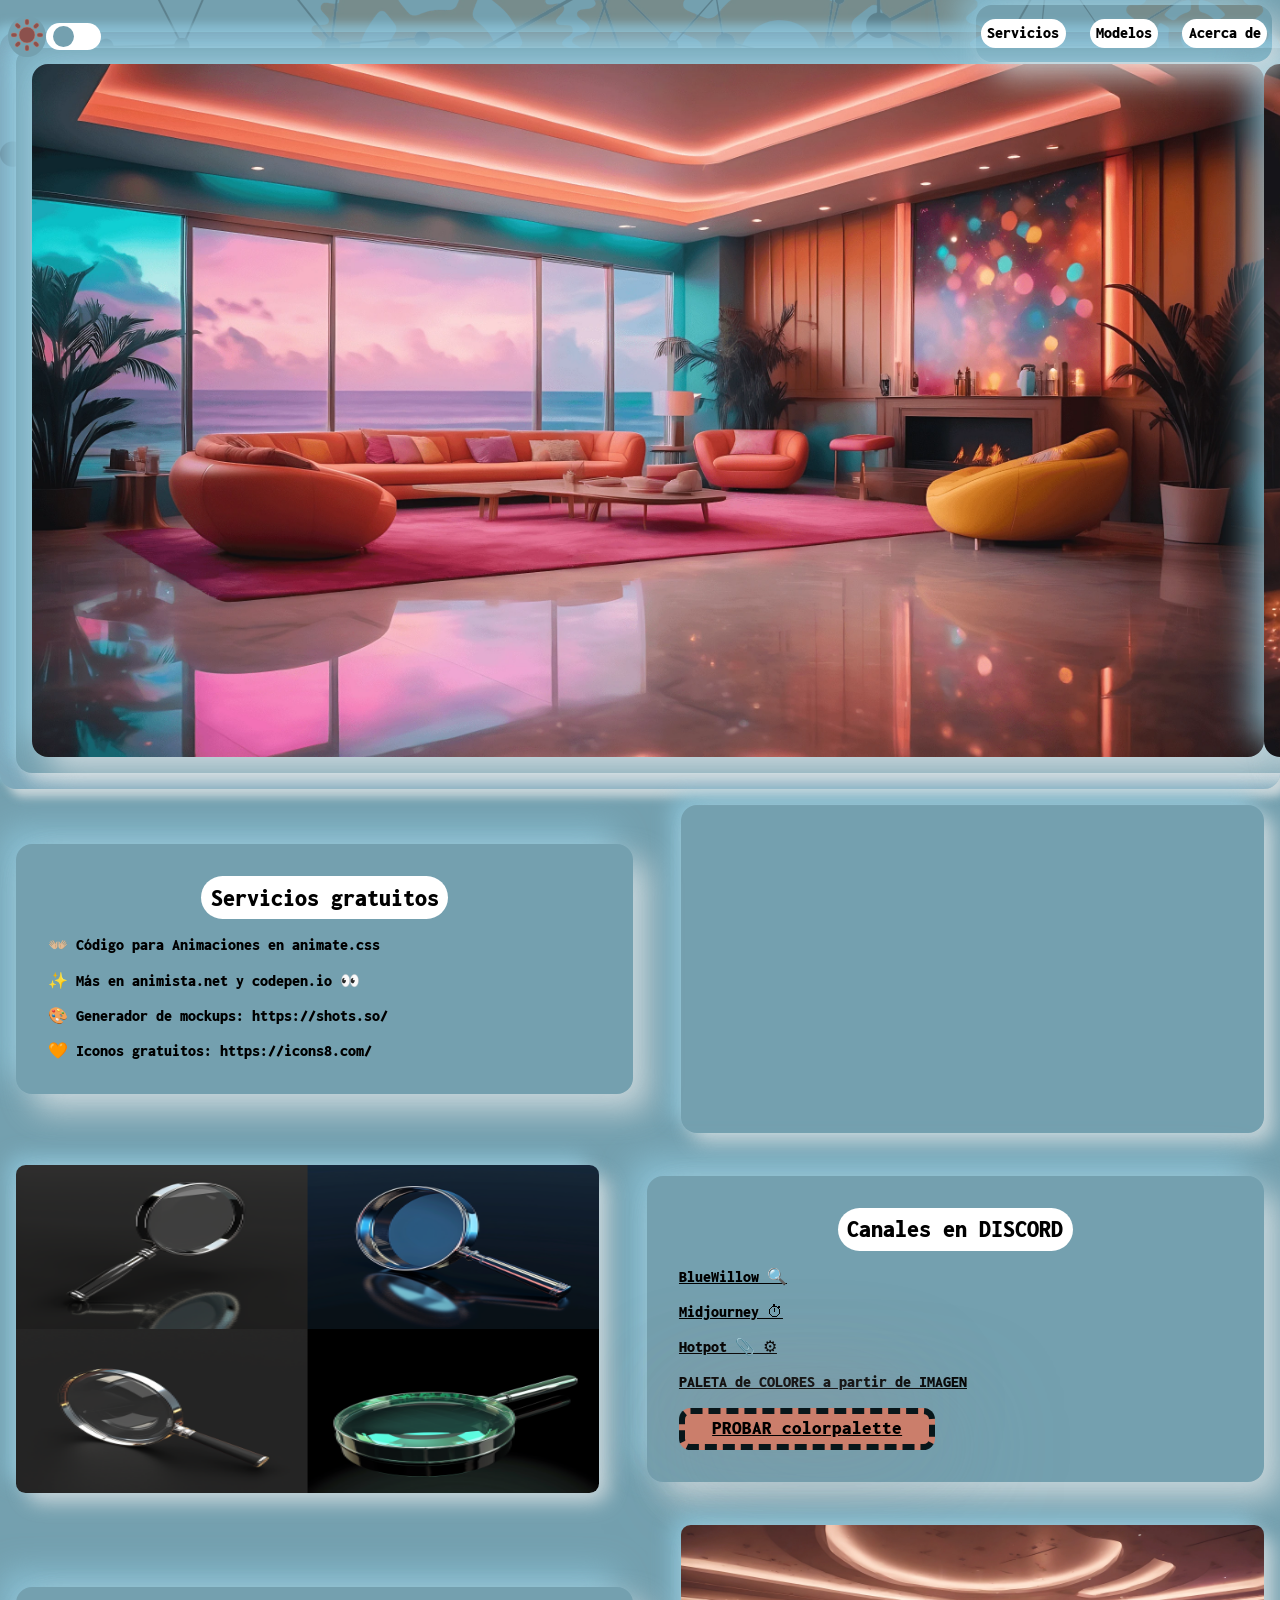
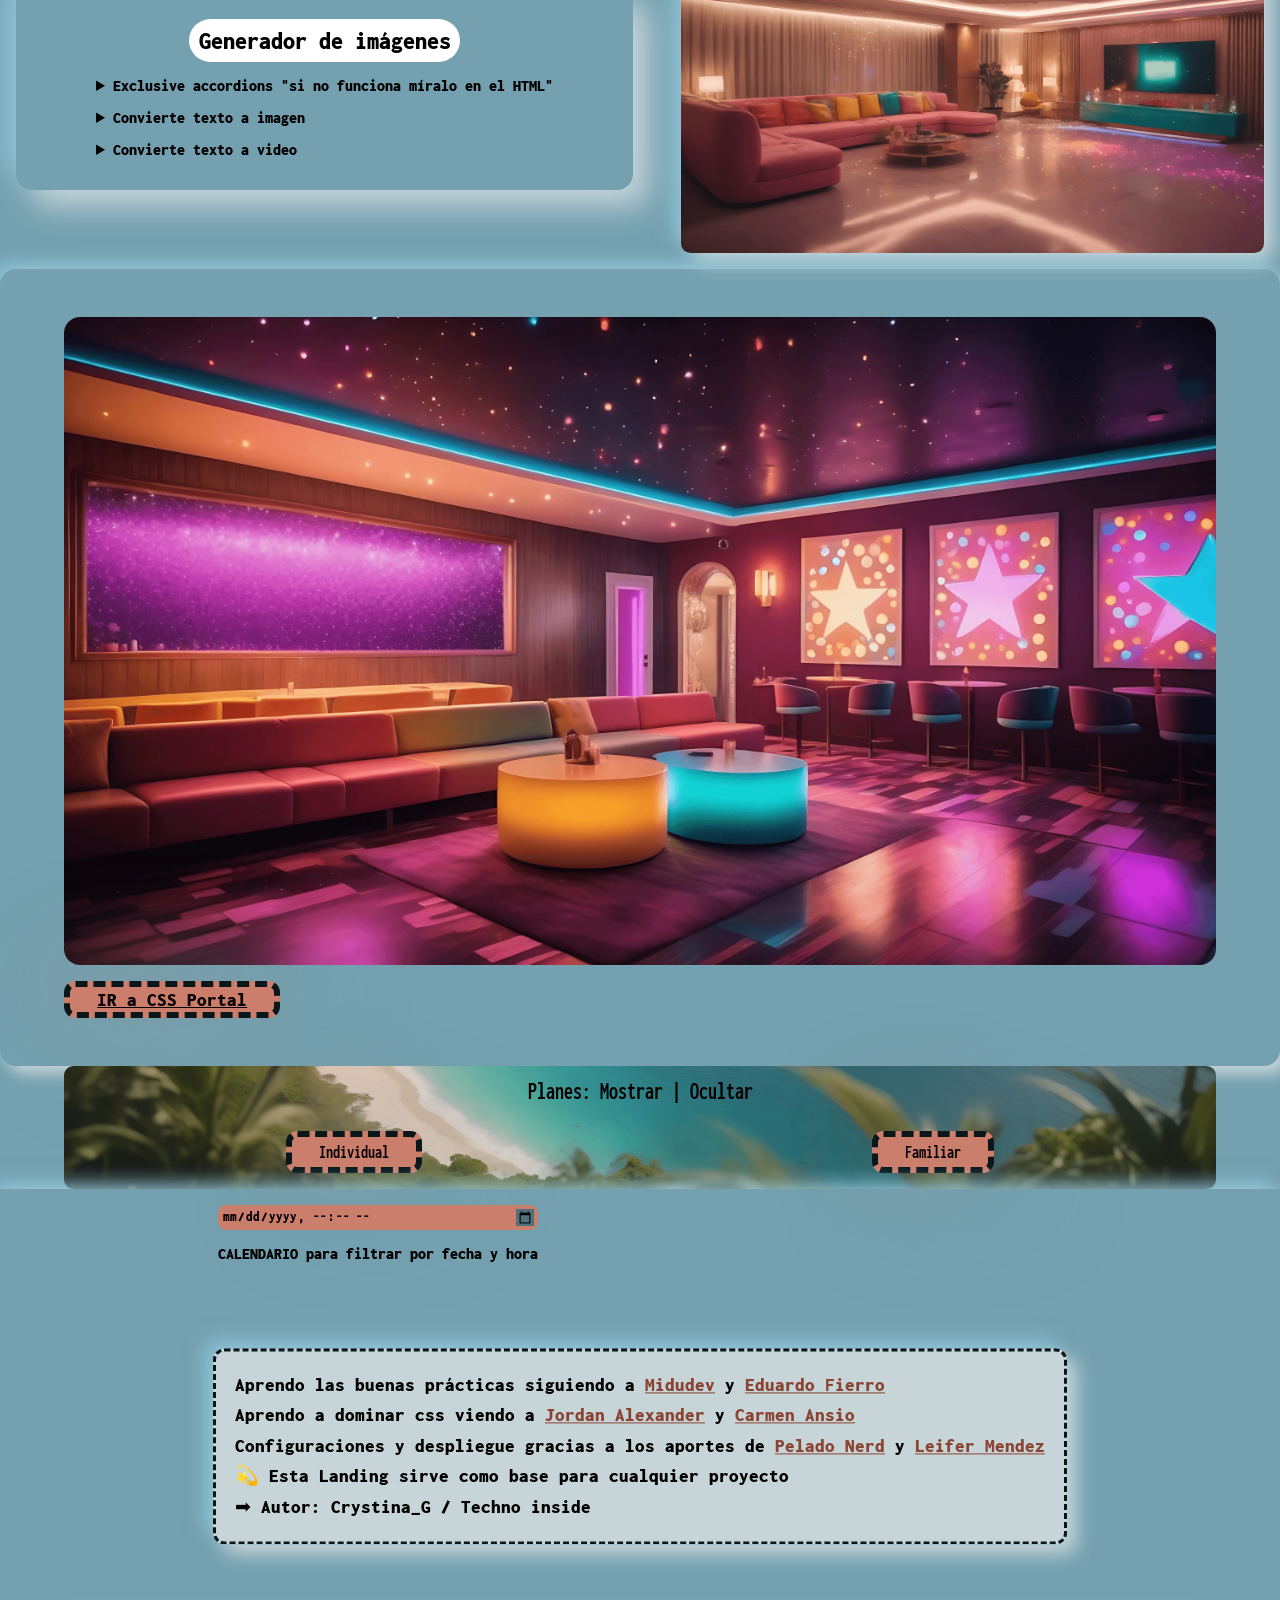
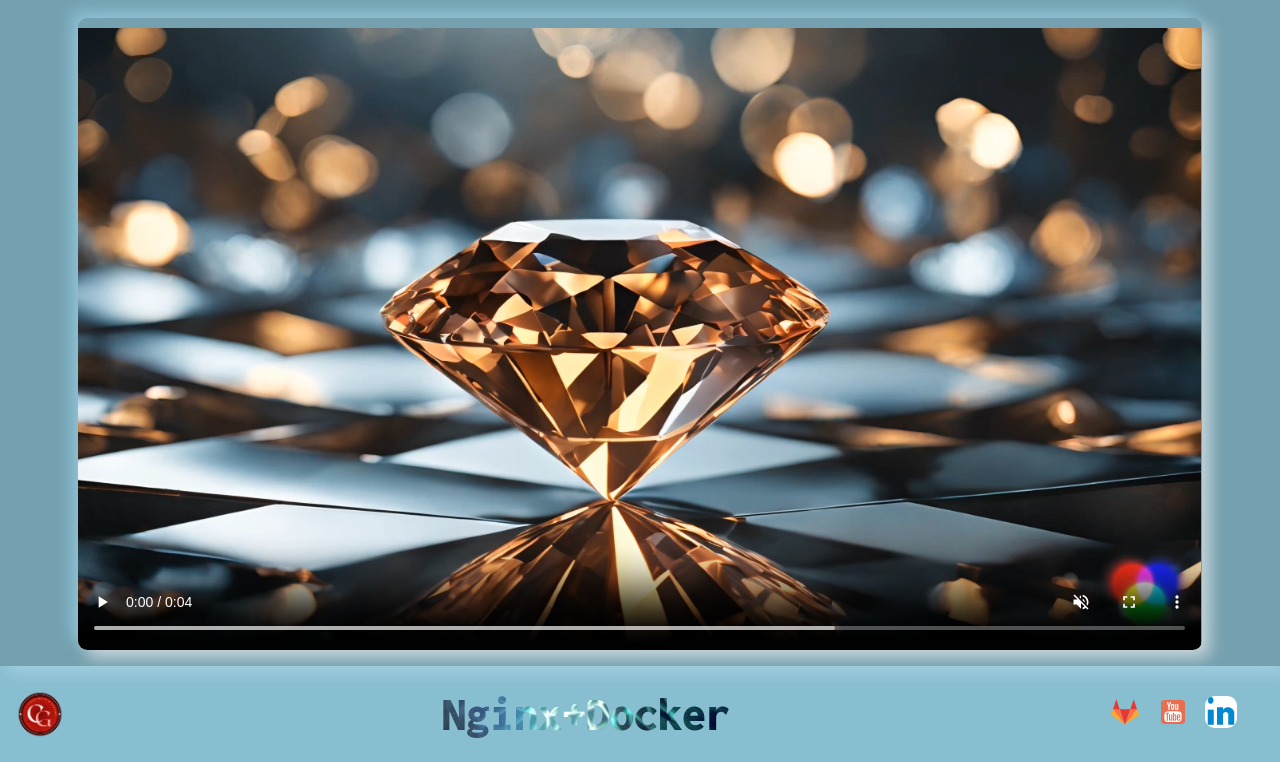
==== commit 2667af16: "reduciendo huella de carbono" ====
--- a/public/index.html
+++ b/public/index.html
@@ -200,7 +200,7 @@
             </ul>
         </div>
         <div class="creditos__video" title="Video creado con IA">
-            <video class="video" src="./assets/runway.webm" autoplay controls></video>
+            <video class="video" src="./assets/runway.webm" controls muted></video>
         </div>
     </section>
     <footer class="pie">
